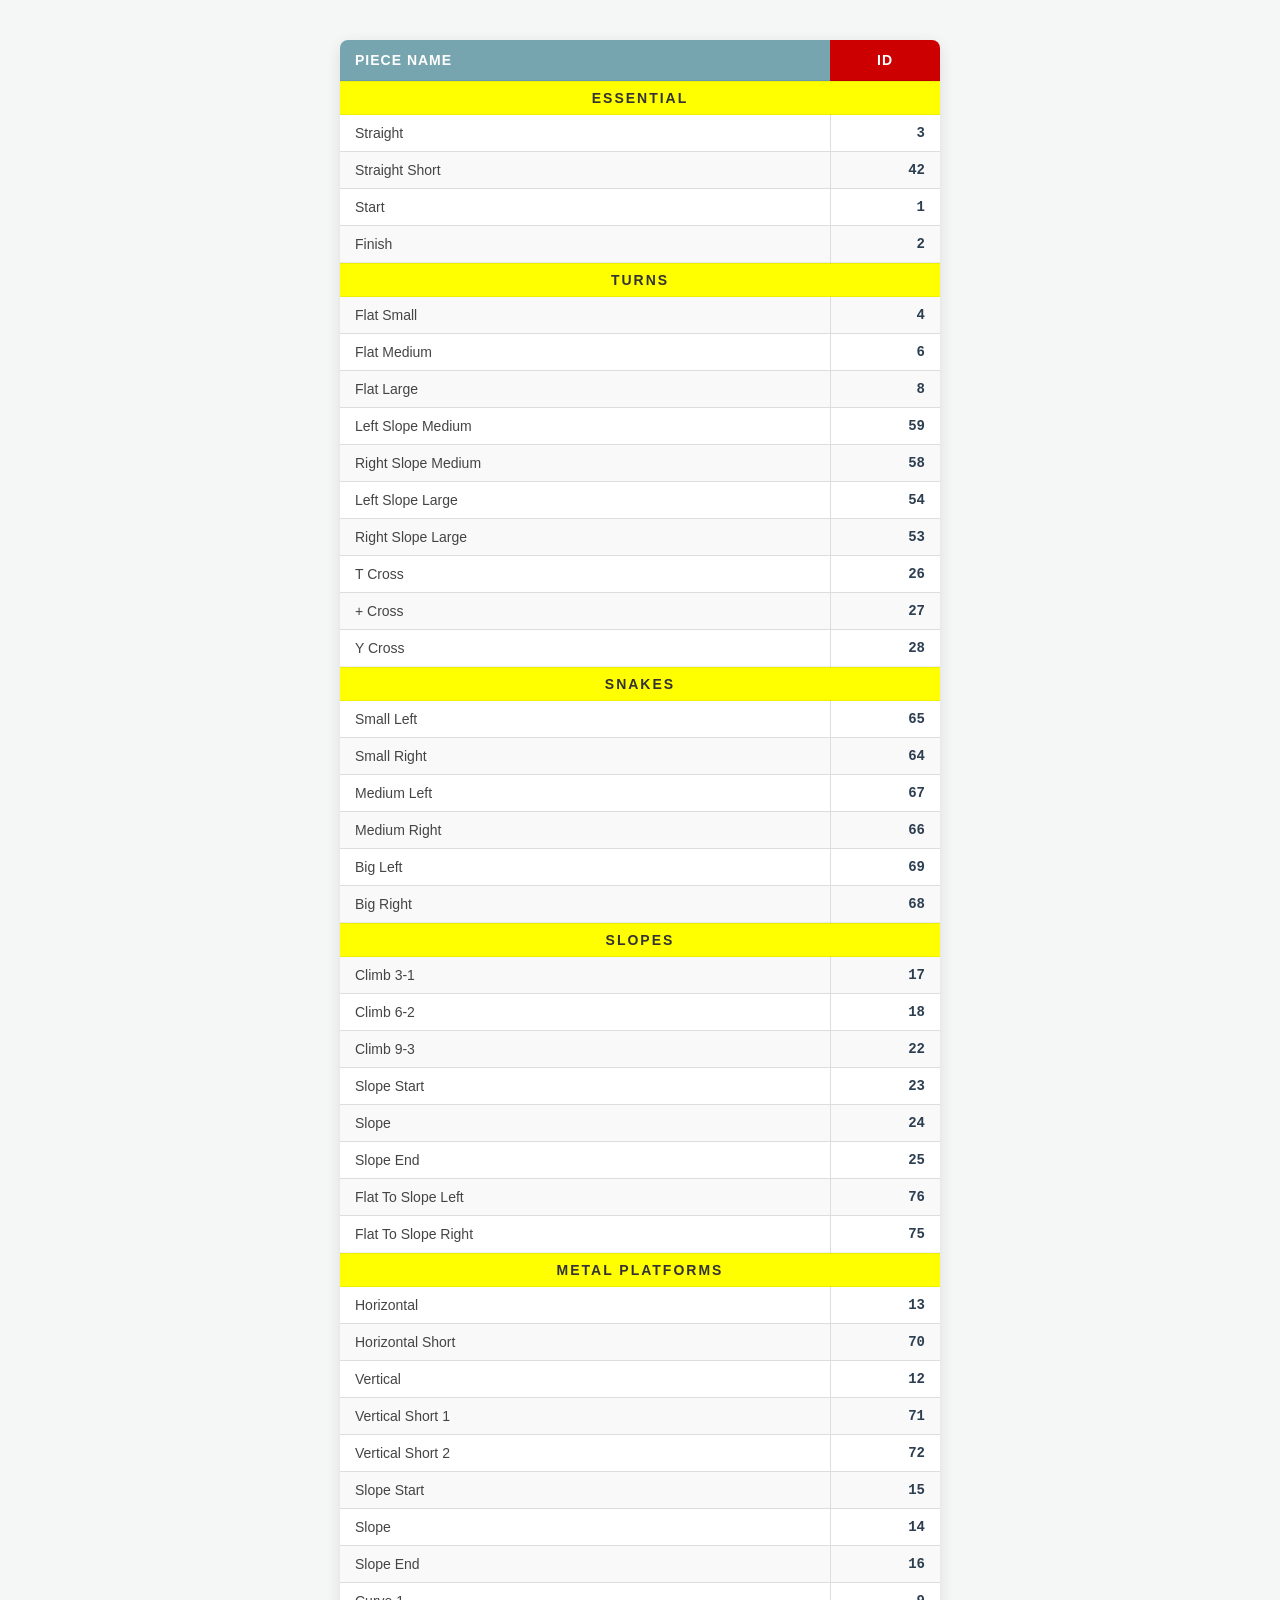
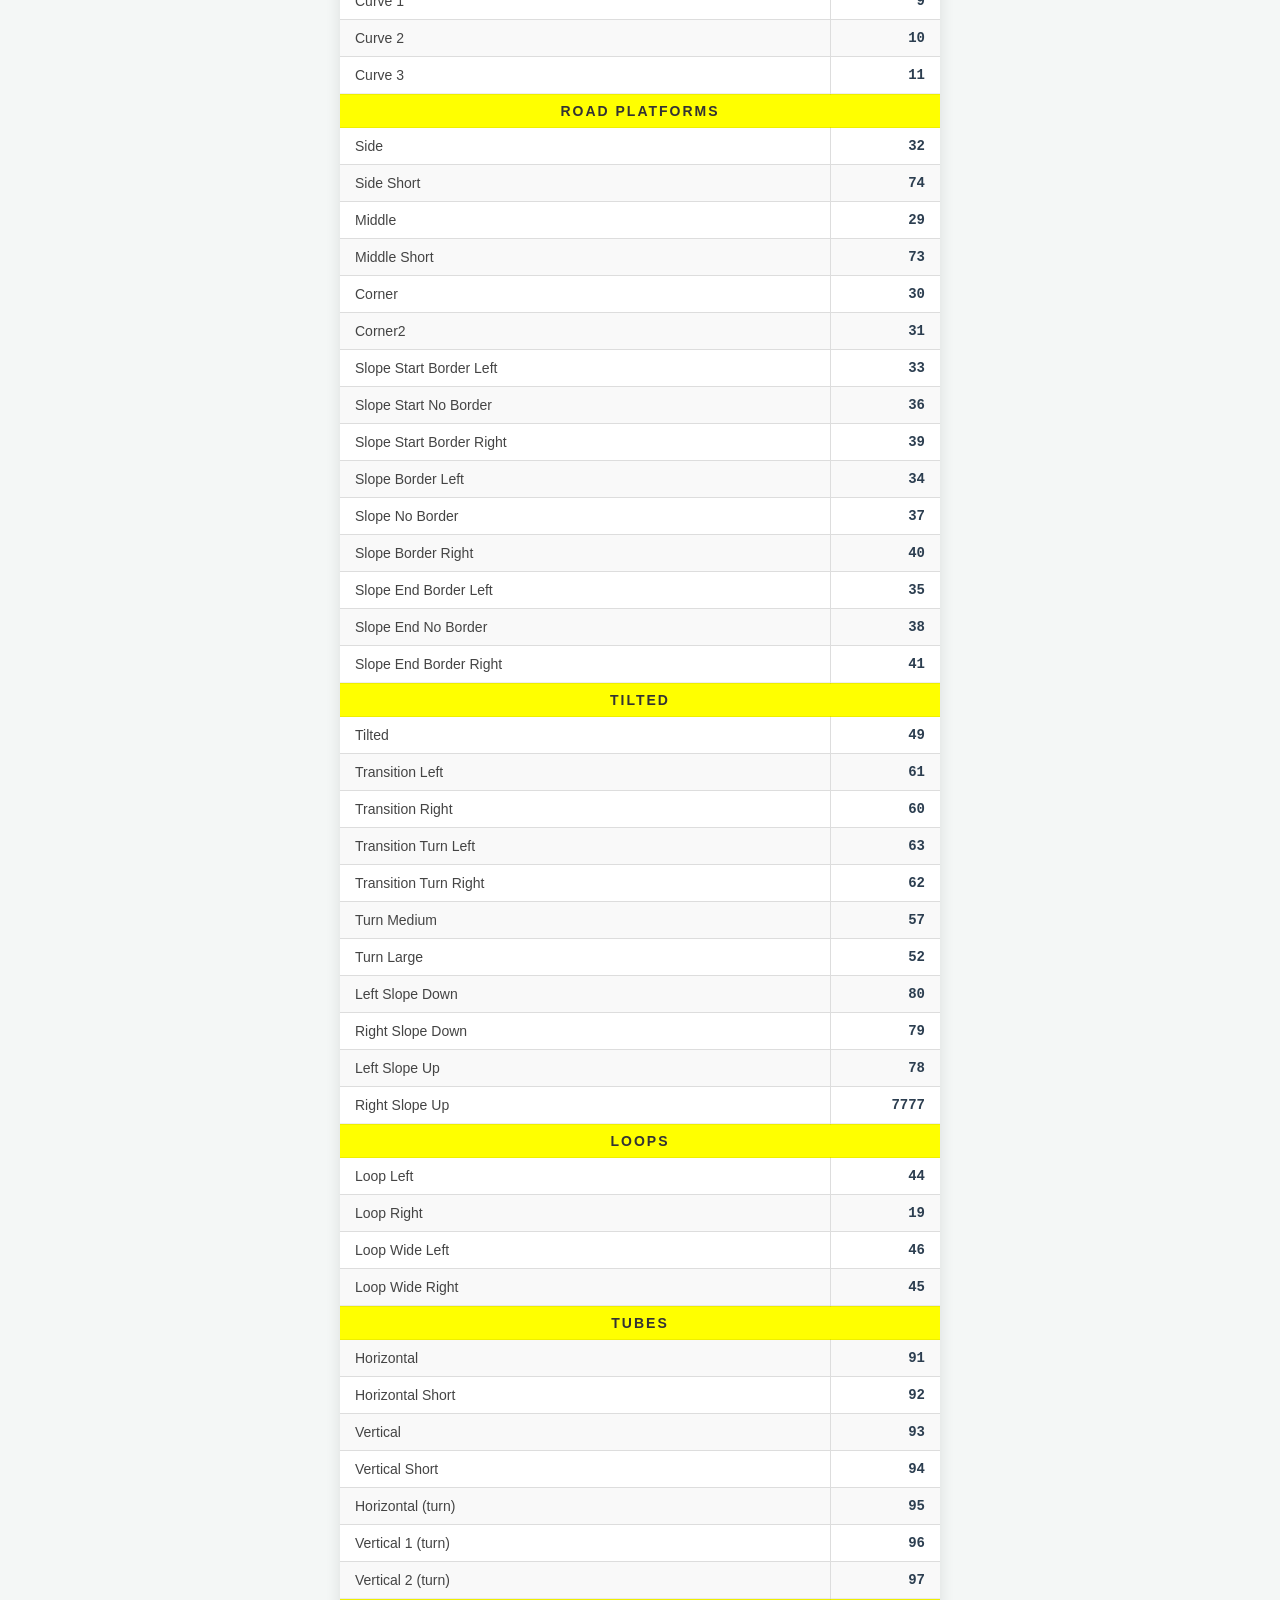
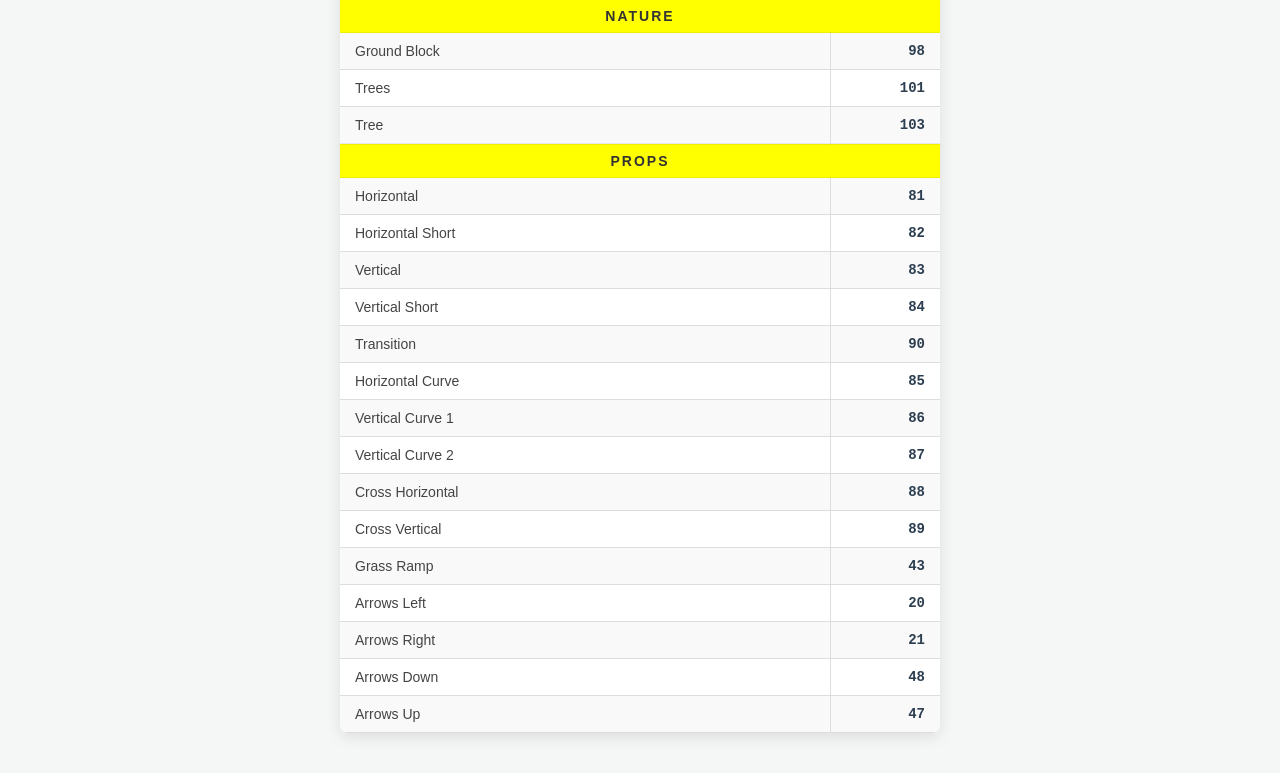
==== index.html @ 8136beeb "Update index.html" ====
<!DOCTYPE html>
<html lang="en">
<head>
    <meta charset="utf-8">
    <meta name="viewport" content="width=device-width, initial-scale=1.0">
    <title>Piece ID Index</title>
    <style type="text/css">
        :root {
            --primary-bg: #76a5af;
            --accent-red: #cc0000;
            --category-yellow: #ffff00;
            --row-even: #f9f9f9;
            --row-odd: #ffffff;
            --border-color: #dddddd;
        }

        body {
            background-color: #f4f7f6;
            font-family: 'Segoe UI', Arial, sans-serif;
            padding: 40px 20px;
            margin: 0;
            display: flex;
            justify-content: center;
        }

        .table-container {
            background: white;
            box-shadow: 0 4px 15px rgba(0,0,0,0.1);
            border-radius: 8px;
            overflow: hidden;
            width: 100%;
            max-width: 600px;
        }

        table {
            width: 100%;
            border-collapse: collapse;
            font-size: 14px;
        }

        /* Header Styles */
        .main-header td {
            background-color: var(--primary-bg);
            color: white;
            font-weight: bold;
            text-transform: uppercase;
            letter-spacing: 1px;
            padding: 12px 15px;
            border: none;
        }

        .main-header td:last-child {
            background-color: var(--accent-red);
            text-align: center;
            width: 80px;
        }

        /* Section/Category Headers */
        .category-header {
            background-color: var(--category-yellow);
            color: #333;
            font-weight: 800;
            text-align: center;
            padding: 8px;
            border-top: 2px solid #00000010;
            border-bottom: 1px solid #00000010;
            letter-spacing: 2px;
        }

        /* Standard Rows */
        tr:nth-child(even) { background-color: var(--row-even); }
        tr:nth-child(odd) { background-color: var(--row-odd); }
        
        tr:hover {
            background-color: #f1f1f1;
        }

        td {
            padding: 10px 15px;
            border-bottom: 1px solid var(--border-color);
            color: #444;
        }

        .id-cell {
            text-align: right;
            font-family: 'Courier New', monospace;
            font-weight: bold;
            color: #2c3e50;
            border-left: 1px solid var(--border-color);
        }

    </style>
</head>
<body>

<div class="table-container">
    <table>
        <tbody>
            <tr class="main-header">
                <td>Piece Name</td>
                <td>ID</td>
            </tr>

            <tr><td colspan="2" class="category-header">ESSENTIAL</td></tr>
            <tr><td>Straight</td><td class="id-cell">3</td></tr>
            <tr><td>Straight Short</td><td class="id-cell">42</td></tr>
            <tr><td>Start</td><td class="id-cell">1</td></tr>
            <tr><td>Finish</td><td class="id-cell">2</td></tr>

            <tr><td colspan="2" class="category-header">TURNS</td></tr>
            <tr><td>Flat Small</td><td class="id-cell">4</td></tr>
            <tr><td>Flat Medium</td><td class="id-cell">6</td></tr>
            <tr><td>Flat Large</td><td class="id-cell">8</td></tr>
            <tr><td>Left Slope Medium</td><td class="id-cell">59</td></tr>
            <tr><td>Right Slope Medium</td><td class="id-cell">58</td></tr>
            <tr><td>Left Slope Large</td><td class="id-cell">54</td></tr>
            <tr><td>Right Slope Large</td><td class="id-cell">53</td></tr>
            <tr><td>T Cross</td><td class="id-cell">26</td></tr>
            <tr><td>+ Cross</td><td class="id-cell">27</td></tr>
            <tr><td>Y Cross</td><td class="id-cell">28</td></tr>

            <tr><td colspan="2" class="category-header">SNAKES</td></tr>
            <tr><td>Small Left</td><td class="id-cell">65</td></tr>
            <tr><td>Small Right</td><td class="id-cell">64</td></tr>
            <tr><td>Medium Left</td><td class="id-cell">67</td></tr>
            <tr><td>Medium Right</td><td class="id-cell">66</td></tr>
            <tr><td>Big Left</td><td class="id-cell">69</td></tr>
            <tr><td>Big Right</td><td class="id-cell">68</td></tr>

            <tr><td colspan="2" class="category-header">SLOPES</td></tr>
            <tr><td>Climb 3-1</td><td class="id-cell">17</td></tr>
            <tr><td>Climb 6-2</td><td class="id-cell">18</td></tr>
            <tr><td>Climb 9-3</td><td class="id-cell">22</td></tr>
            <tr><td>Slope Start</td><td class="id-cell">23</td></tr>
            <tr><td>Slope</td><td class="id-cell">24</td></tr>
            <tr><td>Slope End</td><td class="id-cell">25</td></tr>
            <tr><td>Flat To Slope Left</td><td class="id-cell">76</td></tr>
            <tr><td>Flat To Slope Right</td><td class="id-cell">75</td></tr>

            <tr><td colspan="2" class="category-header">METAL PLATFORMS</td></tr>
            <tr><td>Horizontal</td><td class="id-cell">13</td></tr>
            <tr><td>Horizontal Short</td><td class="id-cell">70</td></tr>
            <tr><td>Vertical</td><td class="id-cell">12</td></tr>
            <tr><td>Vertical Short 1</td><td class="id-cell">71</td></tr>
            <tr><td>Vertical Short 2</td><td class="id-cell">72</td></tr>
            <tr><td>Slope Start</td><td class="id-cell">15</td></tr>
            <tr><td>Slope</td><td class="id-cell">14</td></tr>
            <tr><td>Slope End</td><td class="id-cell">16</td></tr>
            <tr><td>Curve 1</td><td class="id-cell">9</td></tr>
            <tr><td>Curve 2</td><td class="id-cell">10</td></tr>
            <tr><td>Curve 3</td><td class="id-cell">11</td></tr>

            <tr><td colspan="2" class="category-header">ROAD PLATFORMS</td></tr>
            <tr><td>Side</td><td class="id-cell">32</td></tr>
            <tr><td>Side Short</td><td class="id-cell">74</td></tr>
            <tr><td>Middle</td><td class="id-cell">29</td></tr>
            <tr><td>Middle Short</td><td class="id-cell">73</td></tr>
            <tr><td>Corner</td><td class="id-cell">30</td></tr>
            <tr><td>Corner2</td><td class="id-cell">31</td></tr>
            <tr><td>Slope Start Border Left</td><td class="id-cell">33</td></tr>
            <tr><td>Slope Start No Border</td><td class="id-cell">36</td></tr>
            <tr><td>Slope Start Border Right</td><td class="id-cell">39</td></tr>
            <tr><td>Slope Border Left</td><td class="id-cell">34</td></tr>
            <tr><td>Slope No Border</td><td class="id-cell">37</td></tr>
            <tr><td>Slope Border Right</td><td class="id-cell">40</td></tr>
            <tr><td>Slope End Border Left</td><td class="id-cell">35</td></tr>
            <tr><td>Slope End No Border</td><td class="id-cell">38</td></tr>
            <tr><td>Slope End Border Right</td><td class="id-cell">41</td></tr>

            <tr><td colspan="2" class="category-header">TILTED</td></tr>
            <tr><td>Tilted</td><td class="id-cell">49</td></tr>
            <tr><td>Transition Left</td><td class="id-cell">61</td></tr>
            <tr><td>Transition Right</td><td class="id-cell">60</td></tr>
            <tr><td>Transition Turn Left</td><td class="id-cell">63</td></tr>
            <tr><td>Transition Turn Right</td><td class="id-cell">62</td></tr>
            <tr><td>Turn Medium</td><td class="id-cell">57</td></tr>
            <tr><td>Turn Large</td><td class="id-cell">52</td></tr>
            <tr><td>Left Slope Down</td><td class="id-cell">80</td></tr>
            <tr><td>Right Slope Down</td><td class="id-cell">79</td></tr>
            <tr><td>Left Slope Up</td><td class="id-cell">78</td></tr>
            <tr><td>Right Slope Up</td><td class="id-cell">7777</td></tr>

            <tr><td colspan="2" class="category-header">LOOPS</td></tr>
            <tr><td>Loop Left</td><td class="id-cell">44</td></tr>
            <tr><td>Loop Right</td><td class="id-cell">19</td></tr>
            <tr><td>Loop Wide Left</td><td class="id-cell">46</td></tr>
            <tr><td>Loop Wide Right</td><td class="id-cell">45</td></tr>

            <tr><td colspan="2" class="category-header">TUBES</td></tr>
            <tr><td>Horizontal</td><td class="id-cell">91</td></tr>
            <tr><td>Horizontal Short</td><td class="id-cell">92</td></tr>
            <tr><td>Vertical</td><td class="id-cell">93</td></tr>
            <tr><td>Vertical Short</td><td class="id-cell">94</td></tr>
            <tr><td>Horizontal (turn)</td><td class="id-cell">95</td></tr>
            <tr><td>Vertical 1 (turn)</td><td class="id-cell">96</td></tr>
            <tr><td>Vertical 2 (turn)</td><td class="id-cell">97</td></tr>

            <tr><td colspan="2" class="category-header">NATURE</td></tr>
            <tr><td>Ground Block</td><td class="id-cell">98</td></tr>
            <tr><td>Trees</td><td class="id-cell">101</td></tr>
            <tr><td>Tree</td><td class="id-cell">103</td></tr>

            <tr><td colspan="2" class="category-header">PROPS</td></tr>
            <tr><td>Horizontal</td><td class="id-cell">81</td></tr>
            <tr><td>Horizontal Short</td><td class="id-cell">82</td></tr>
            <tr><td>Vertical</td><td class="id-cell">83</td></tr>
            <tr><td>Vertical Short</td><td class="id-cell">84</td></tr>
            <tr><td>Transition</td><td class="id-cell">90</td></tr>
            <tr><td>Horizontal Curve</td><td class="id-cell">85</td></tr>
            <tr><td>Vertical Curve 1</td><td class="id-cell">86</td></tr>
            <tr><td>Vertical Curve 2</td><td class="id-cell">87</td></tr>
            <tr><td>Cross Horizontal</td><td class="id-cell">88</td></tr>
            <tr><td>Cross Vertical</td><td class="id-cell">89</td></tr>
            <tr><td>Grass Ramp</td><td class="id-cell">43</td></tr>
            <tr><td>Arrows Left</td><td class="id-cell">20</td></tr>
            <tr><td>Arrows Right</td><td class="id-cell">21</td></tr>
            <tr><td>Arrows Down</td><td class="id-cell">48</td></tr>
            <tr><td>Arrows Up</td><td class="id-cell">47</td></tr>
        </tbody>
    </table>
</div>

</body>
</html>
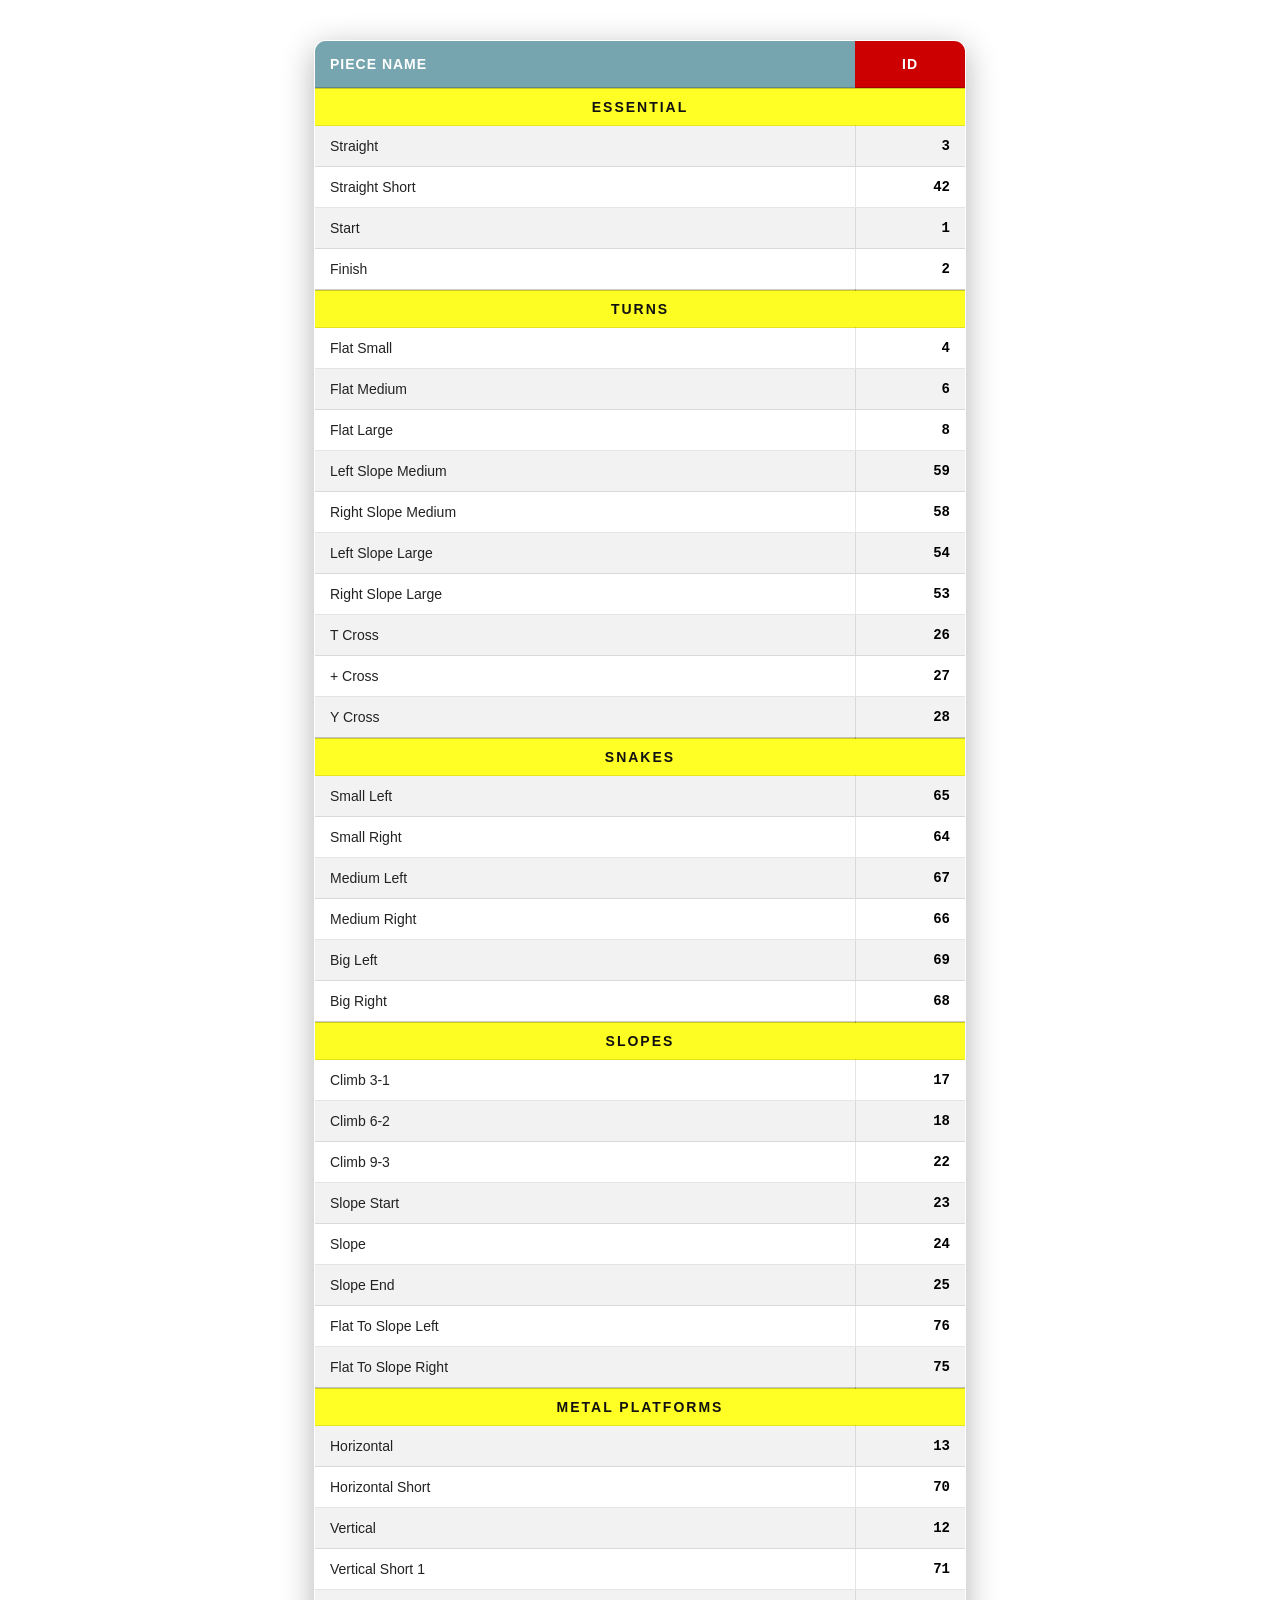
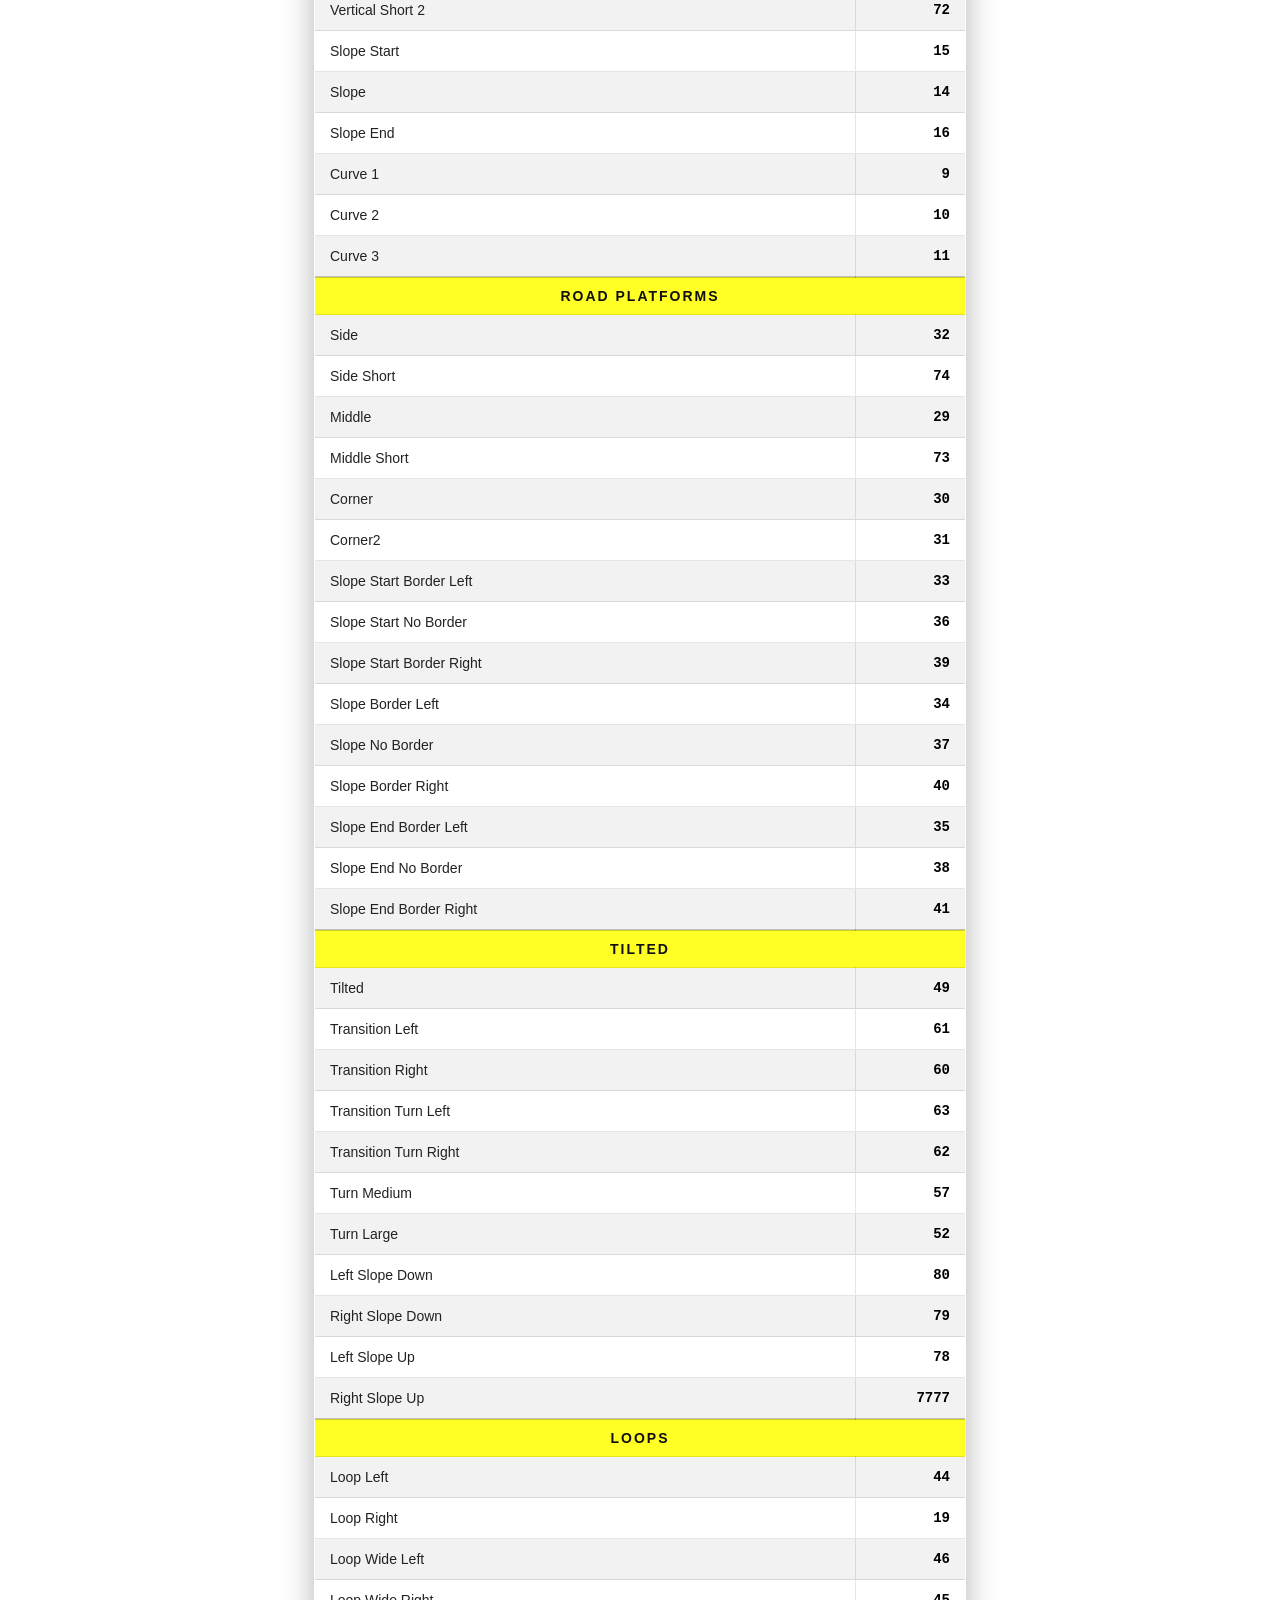
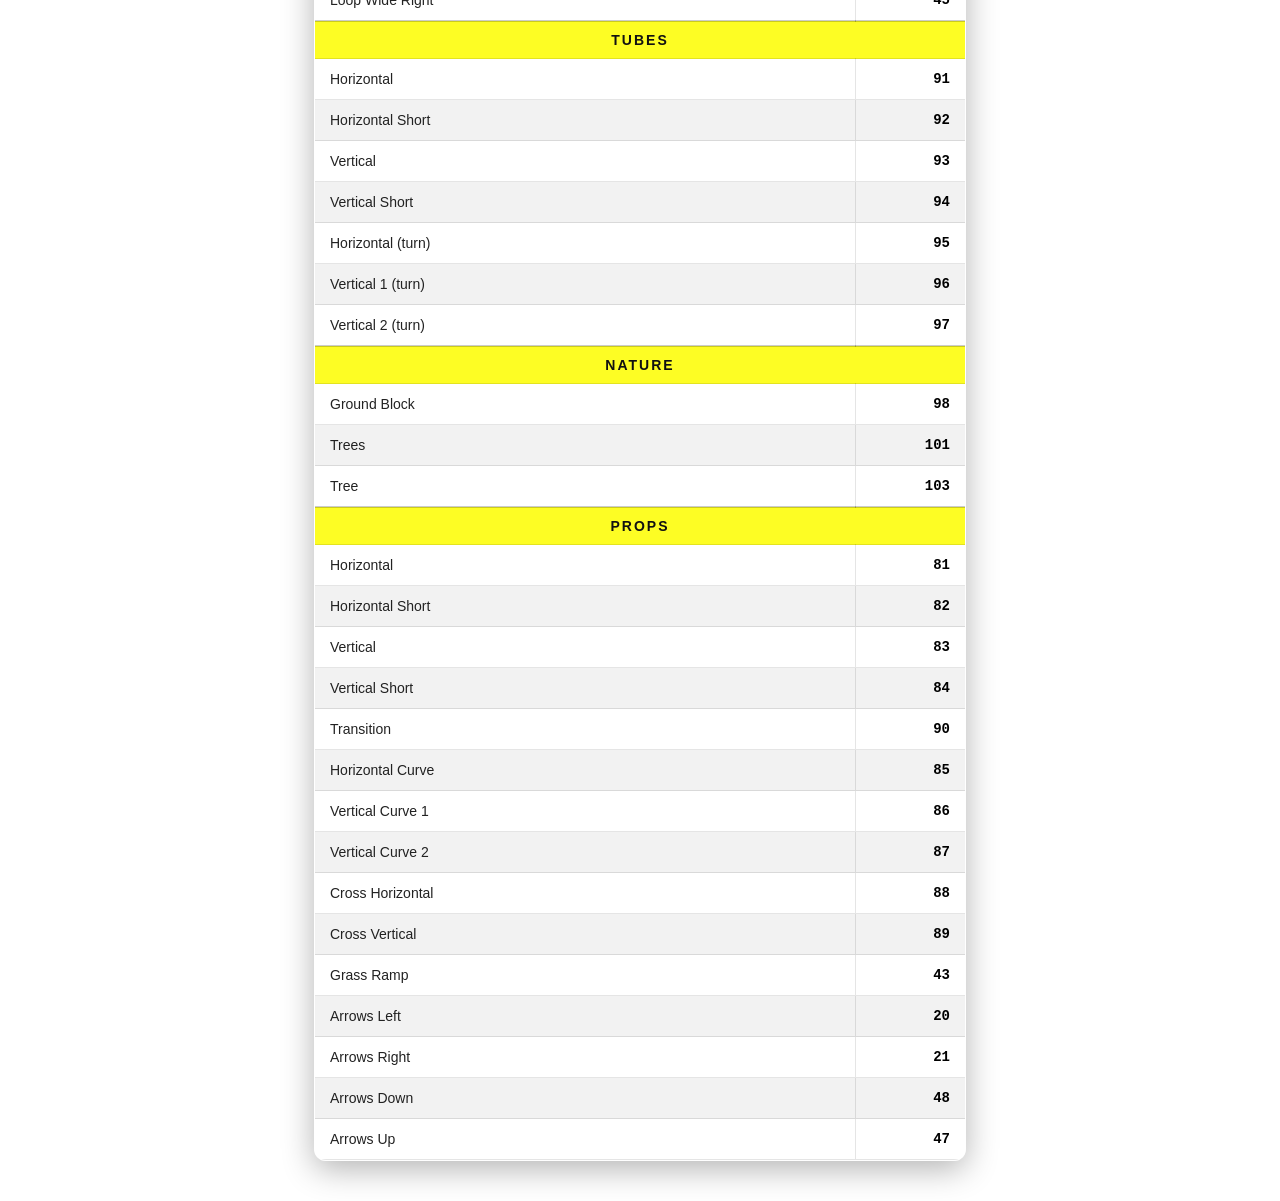
==== commit b856e093: "Update index.html" ====
--- a/index.html
+++ b/index.html
@@ -9,13 +9,17 @@
             --primary-bg: #76a5af;
             --accent-red: #cc0000;
             --category-yellow: #ffff00;
-            --row-even: #f9f9f9;
-            --row-odd: #ffffff;
-            --border-color: #dddddd;
+            --row-even: rgba(255, 255, 255, 0.85);
+            --row-odd: rgba(240, 240, 240, 0.85);
+            --border-color: rgba(0, 0, 0, 0.1);
         }
 
         body {
-            background-color: #f4f7f6;
+            background-image: url('bg.jpg');
+            background-size: cover;
+            background-position: center;
+            background-attachment: fixed;
+            
             font-family: 'Segoe UI', Arial, sans-serif;
             padding: 40px 20px;
             margin: 0;
@@ -24,12 +28,16 @@
         }
 
         .table-container {
-            background: white;
-            box-shadow: 0 4px 15px rgba(0,0,0,0.1);
-            border-radius: 8px;
+            background: rgba(255, 255, 255, 0.2);
+            backdrop-filter: blur(8px);
+            -webkit-backdrop-filter: blur(8px);
+            
+            box-shadow: 0 8px 32px rgba(0, 0, 0, 0.3);
+            border: 1px solid rgba(255, 255, 255, 0.3);
+            border-radius: 12px;
             overflow: hidden;
             width: 100%;
-            max-width: 600px;
+            max-width: 650px;
         }
 
         table {
@@ -45,7 +53,7 @@
             font-weight: bold;
             text-transform: uppercase;
             letter-spacing: 1px;
-            padding: 12px 15px;
+            padding: 15px;
             border: none;
         }
 
@@ -57,35 +65,35 @@
 
         /* Section/Category Headers */
         .category-header {
-            background-color: var(--category-yellow);
-            color: #333;
-            font-weight: 800;
+            background-color: rgba(255, 255, 0, 0.85);
+            color: #111;
+            font-weight: 900;
             text-align: center;
-            padding: 8px;
-            border-top: 2px solid #00000010;
-            border-bottom: 1px solid #00000010;
+            padding: 10px;
             letter-spacing: 2px;
-        }
-
-        /* Standard Rows */
+            border-top: 2px solid rgba(0,0,0,0.2);
+        }
+
+        /* Standard Rows with transparency */
         tr:nth-child(even) { background-color: var(--row-even); }
         tr:nth-child(odd) { background-color: var(--row-odd); }
         
         tr:hover {
-            background-color: #f1f1f1;
+            background-color: rgba(255, 255, 255, 1);
+            transition: 0.2s;
         }
 
         td {
-            padding: 10px 15px;
+            padding: 12px 15px;
             border-bottom: 1px solid var(--border-color);
-            color: #444;
+            color: #222;
         }
 
         .id-cell {
             text-align: right;
             font-family: 'Courier New', monospace;
             font-weight: bold;
-            color: #2c3e50;
+            color: #000;
             border-left: 1px solid var(--border-color);
         }
 
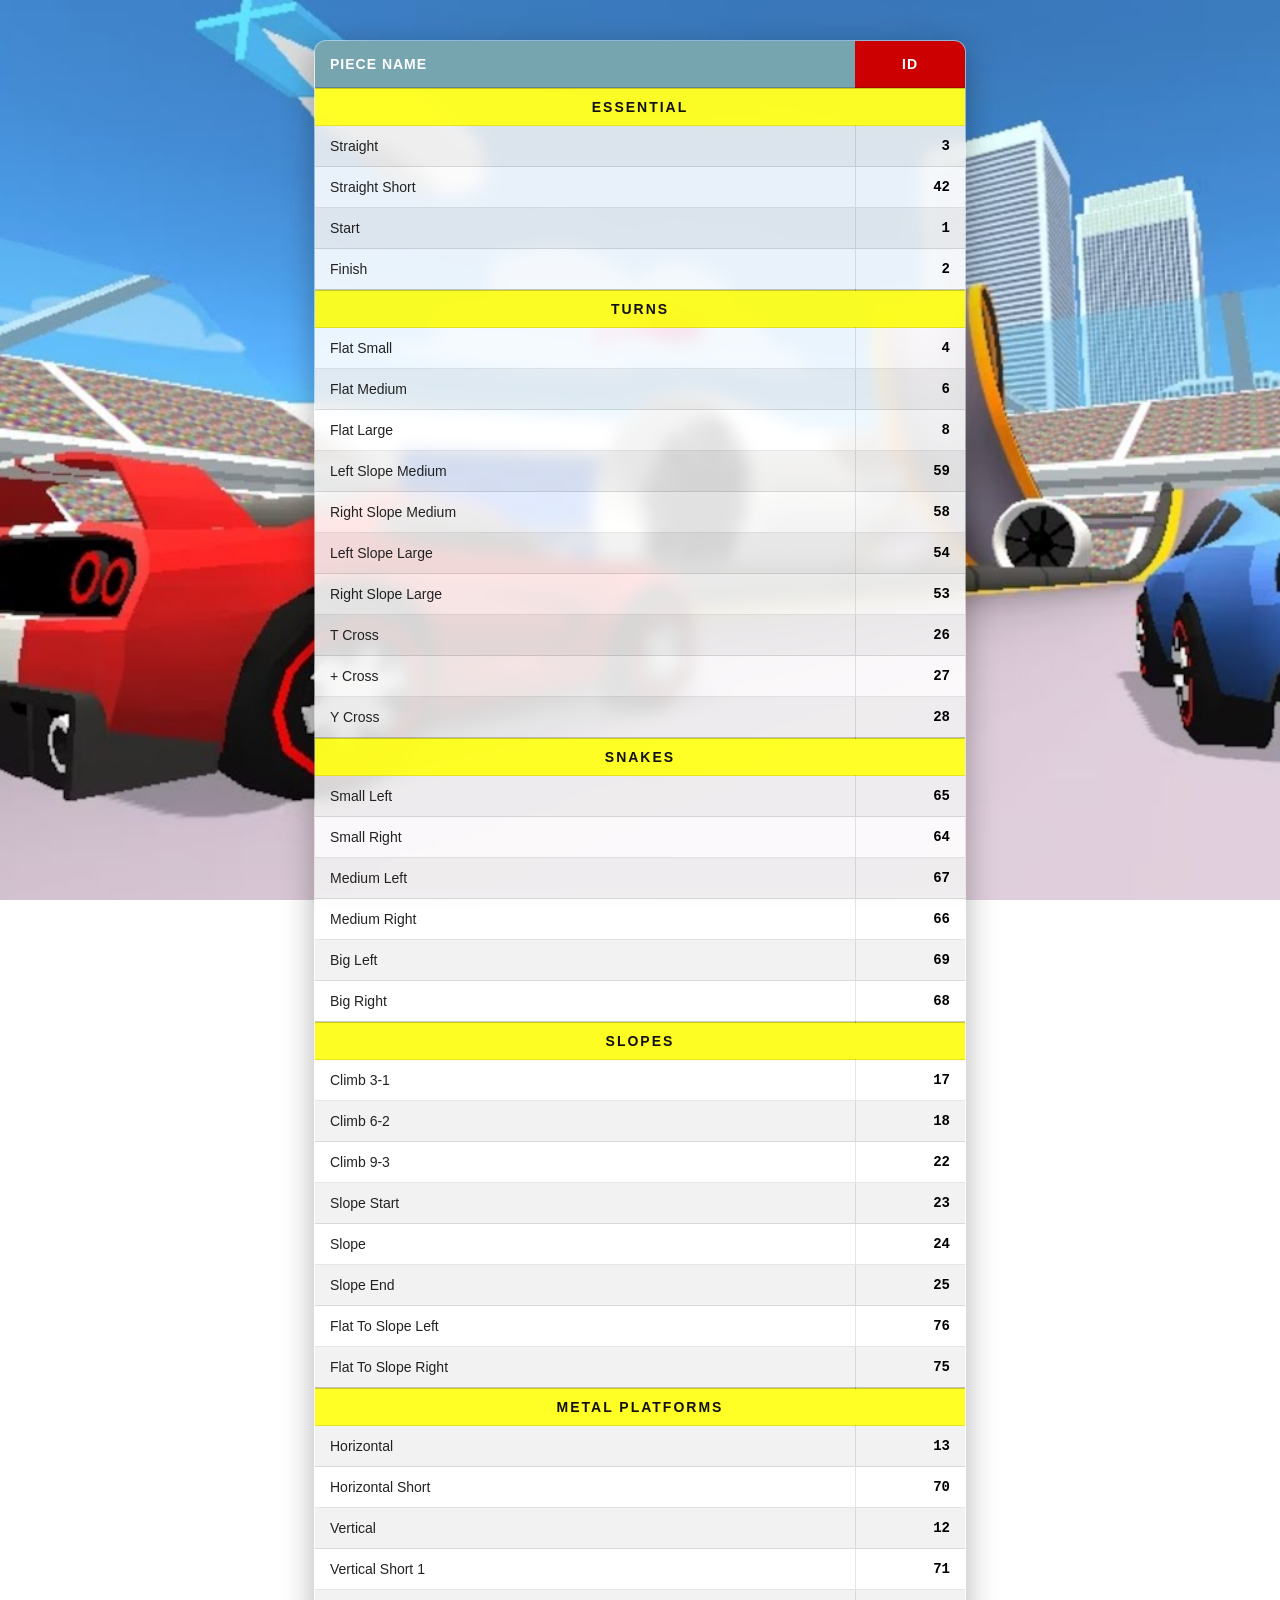
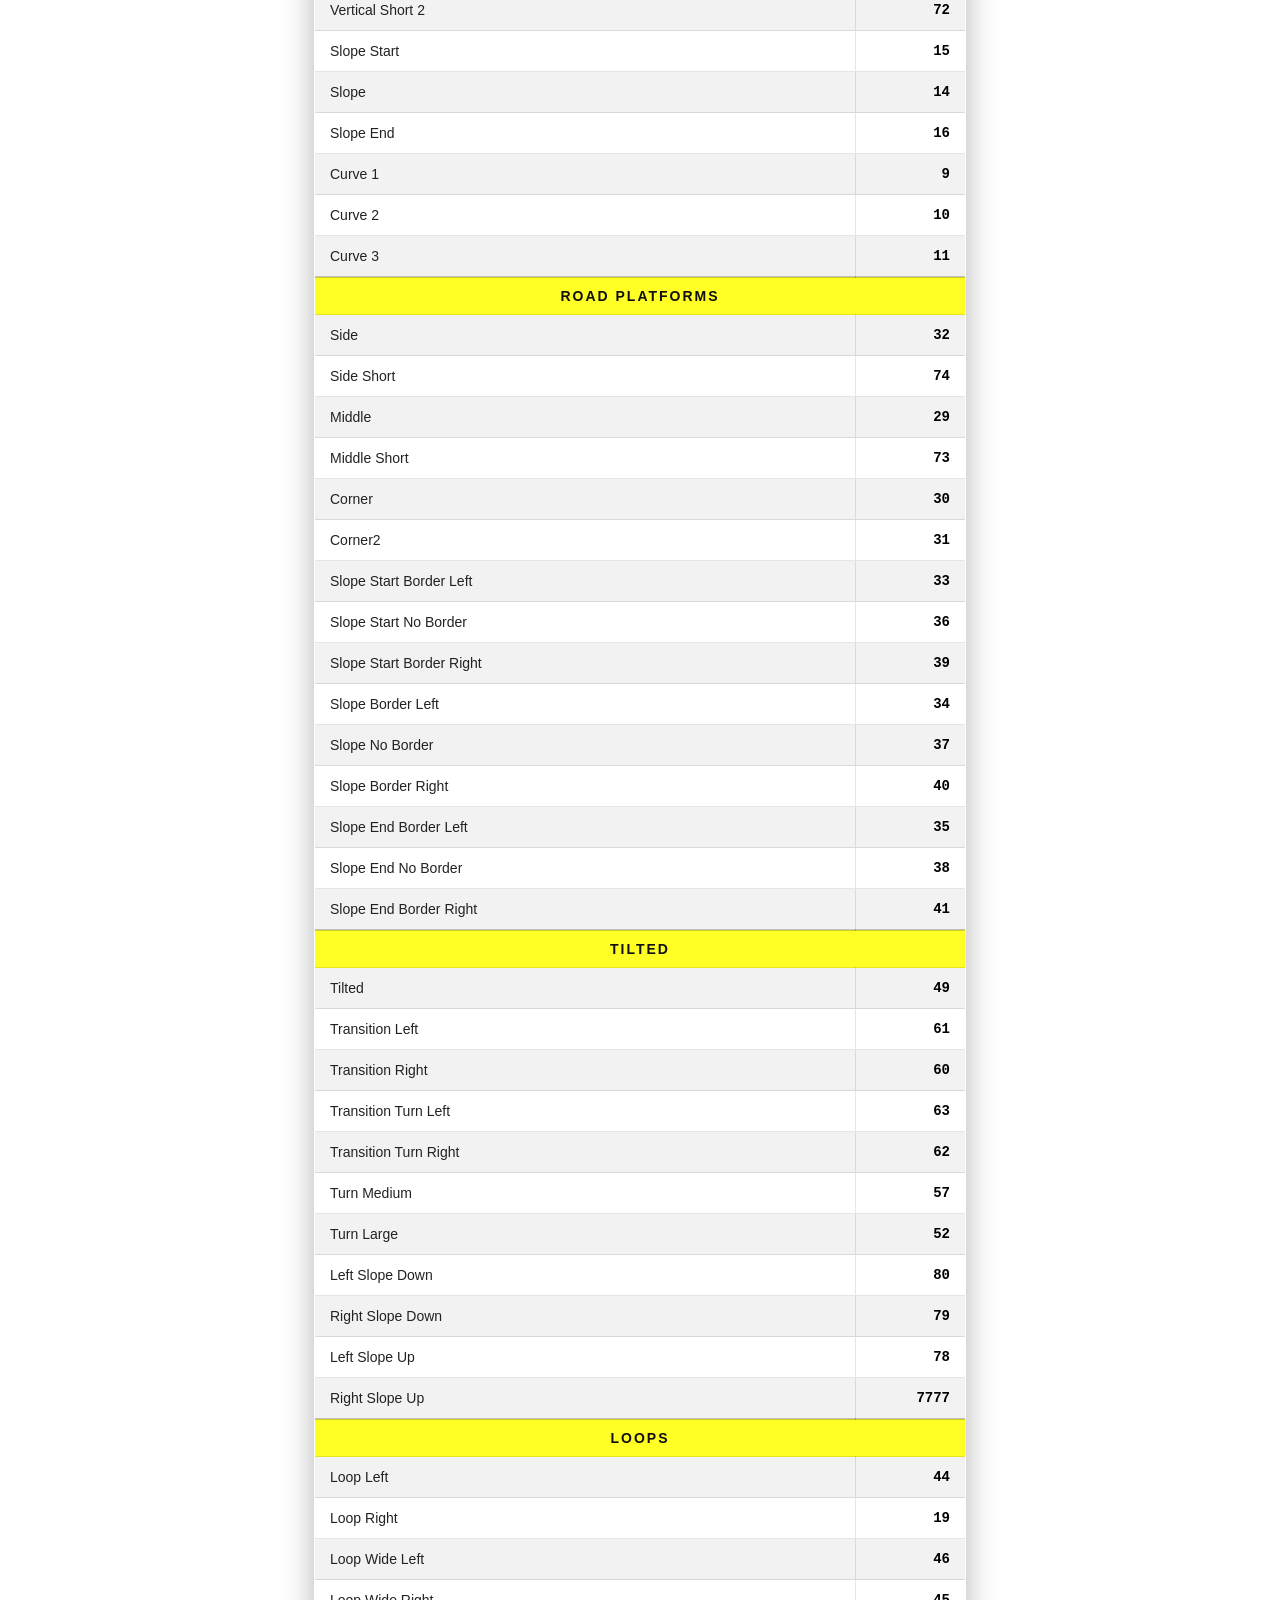
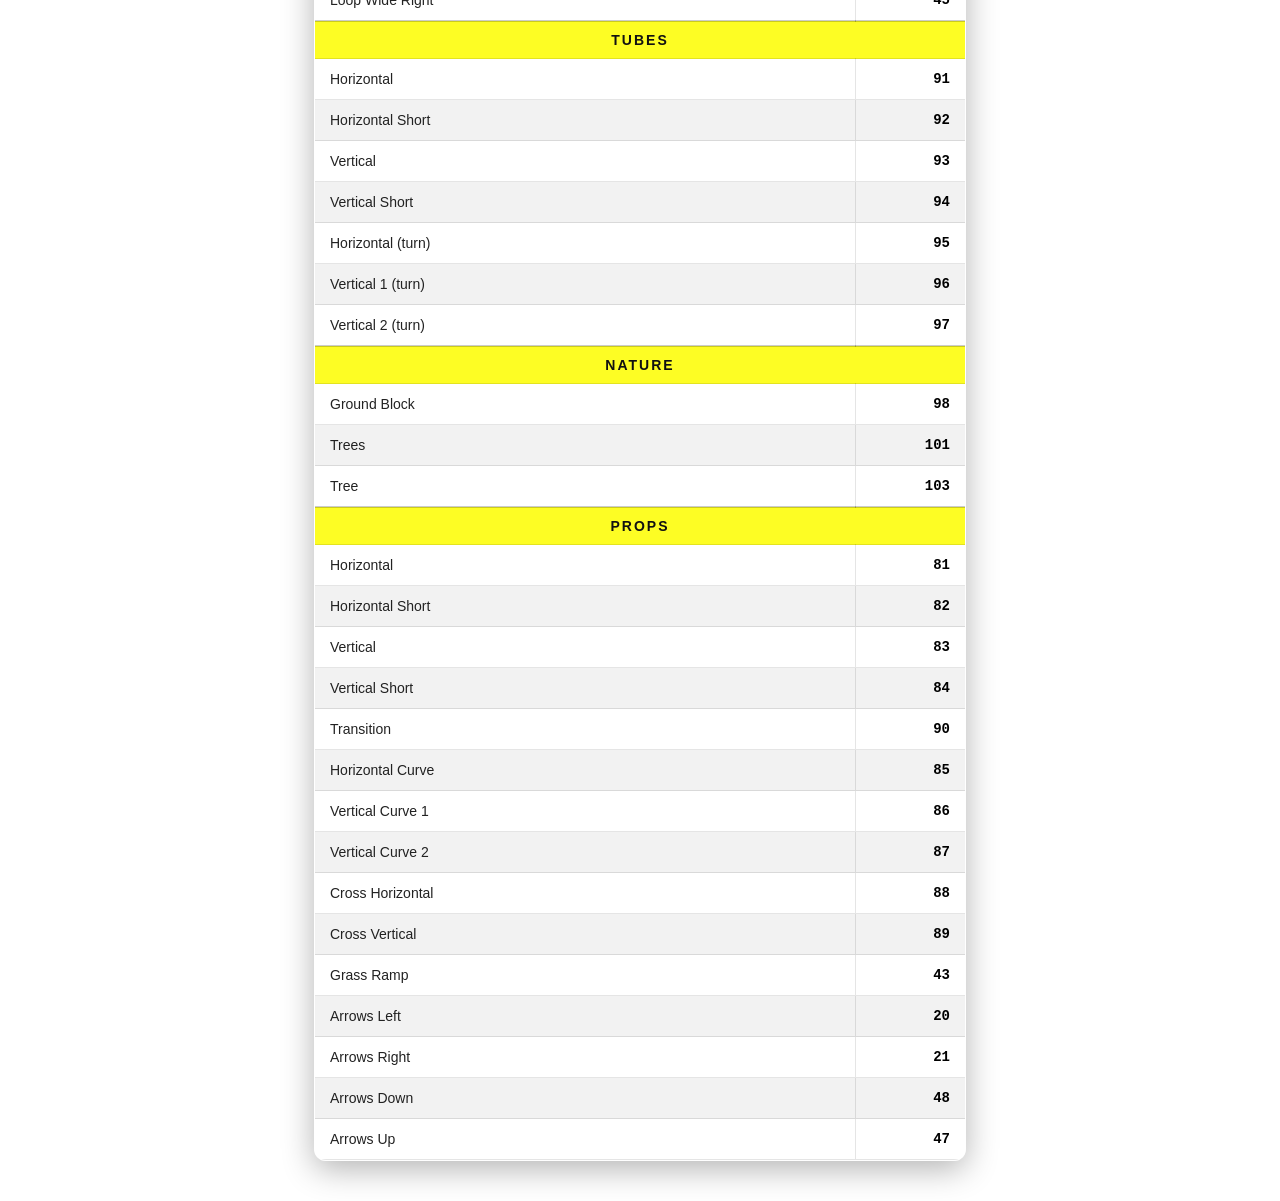
==== commit fa56aa2e: "Update index.html" ====
--- a/index.html
+++ b/index.html
@@ -15,7 +15,7 @@
         }
 
         body {
-            background-image: url('bg.jpg');
+            background-image: url('resources/bg.jpg');
             background-size: cover;
             background-position: center;
             background-attachment: fixed;
@@ -46,7 +46,6 @@
             font-size: 14px;
         }
 
-        /* Header Styles */
         .main-header td {
             background-color: var(--primary-bg);
             color: white;
@@ -63,7 +62,6 @@
             width: 80px;
         }
 
-        /* Section/Category Headers */
         .category-header {
             background-color: rgba(255, 255, 0, 0.85);
             color: #111;
@@ -74,7 +72,6 @@
             border-top: 2px solid rgba(0,0,0,0.2);
         }
 
-        /* Standard Rows with transparency */
         tr:nth-child(even) { background-color: var(--row-even); }
         tr:nth-child(odd) { background-color: var(--row-odd); }
         
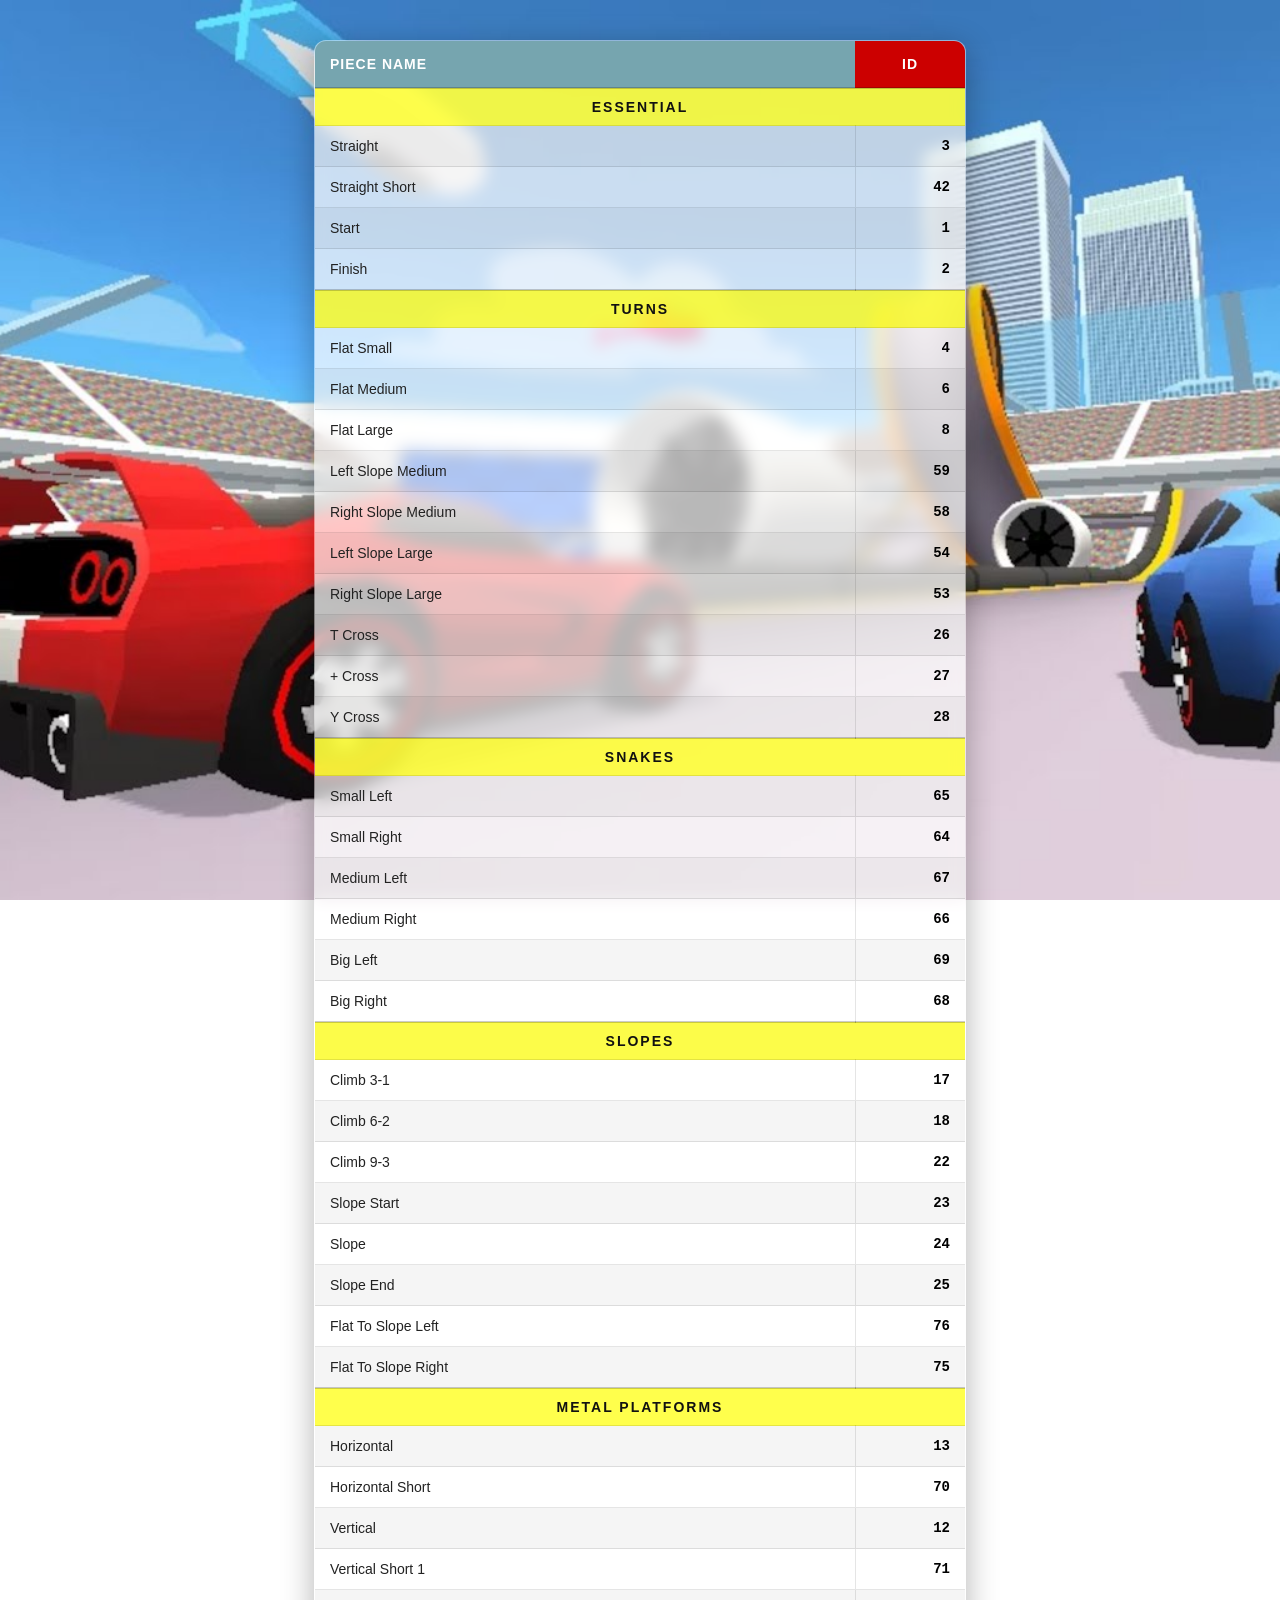
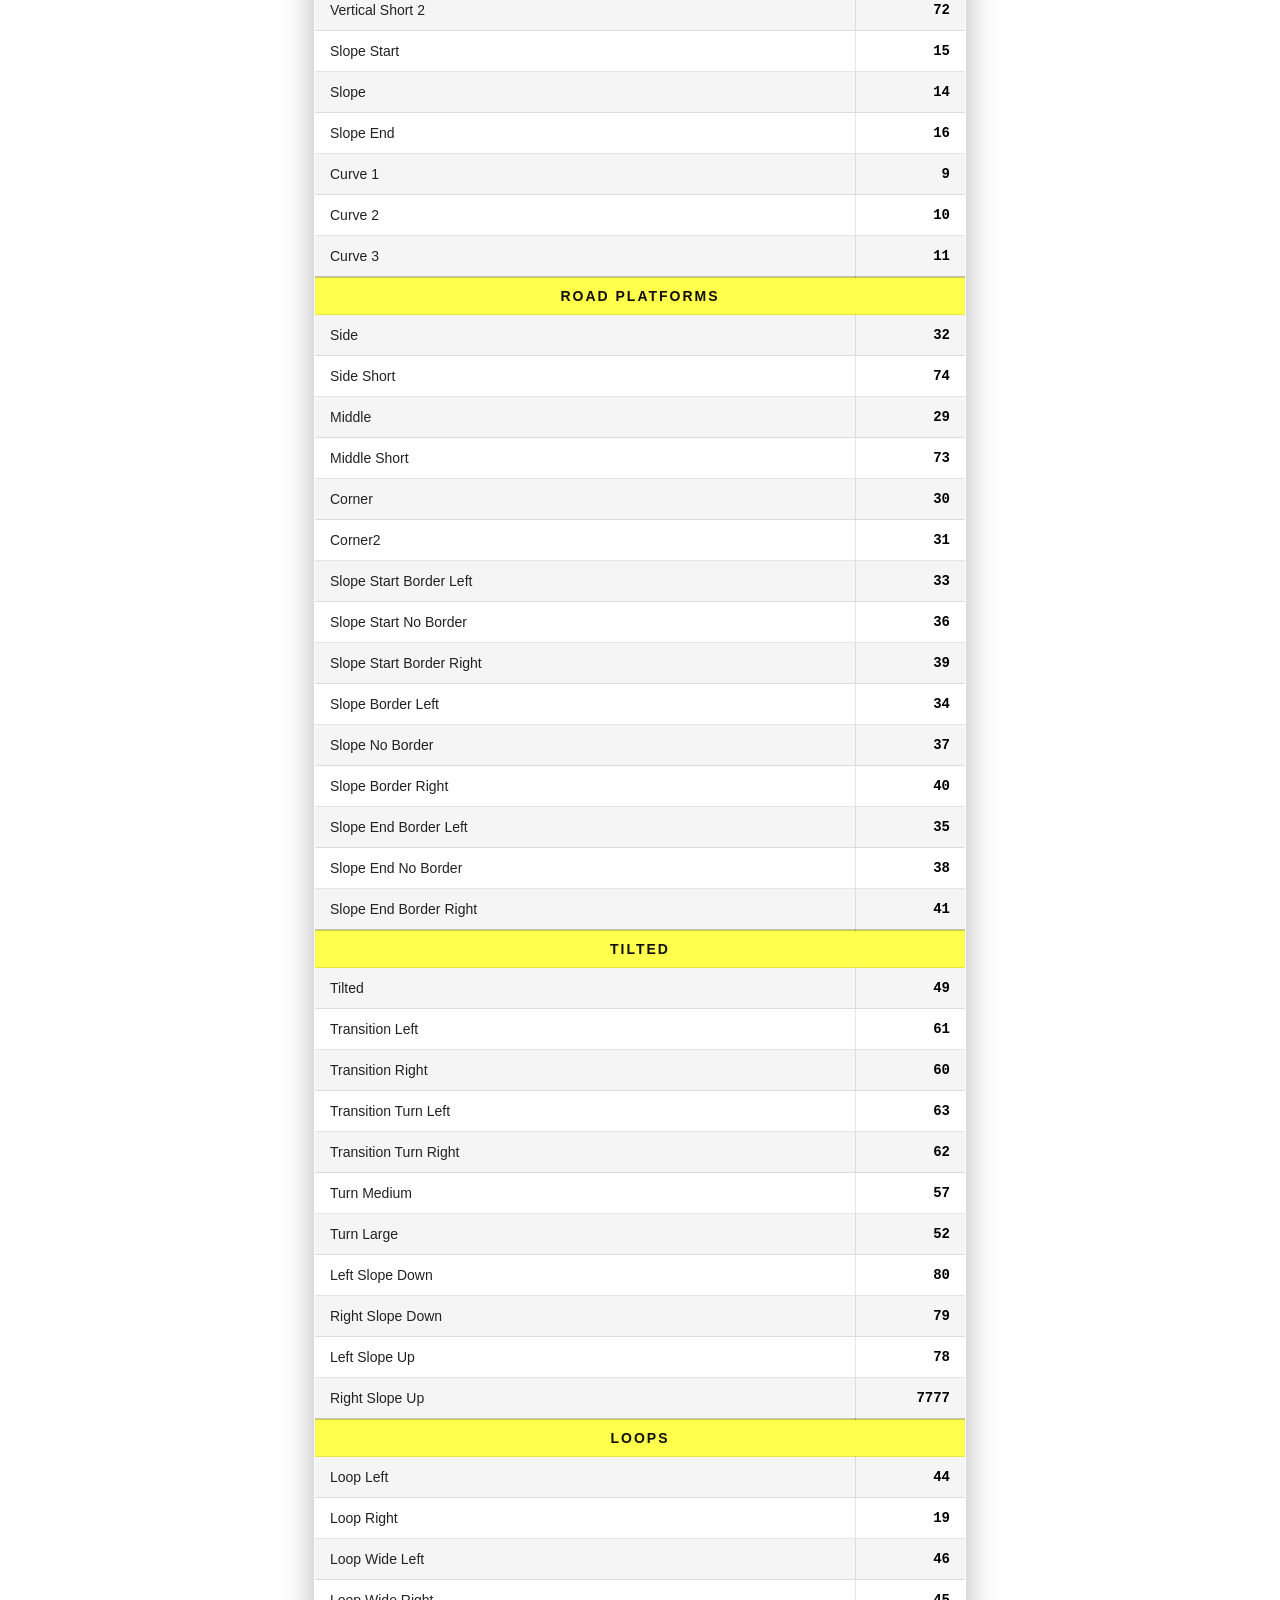
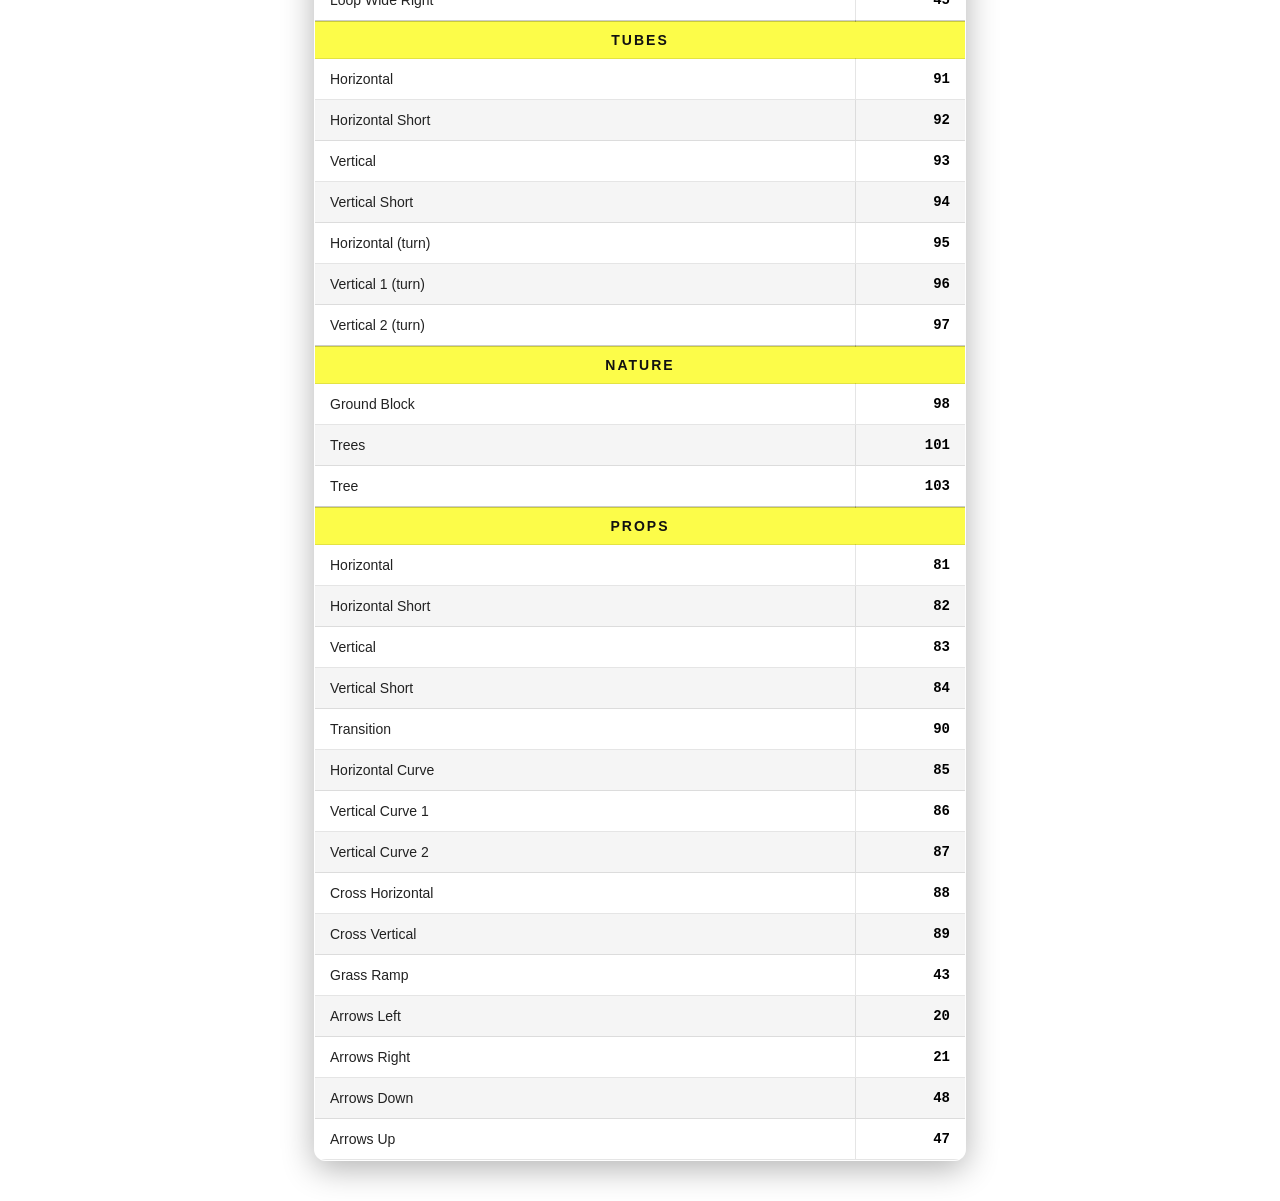
==== commit 7c528b55: "Update index.html Change table opacity" ====
--- a/index.html
+++ b/index.html
@@ -9,13 +9,13 @@
             --primary-bg: #76a5af;
             --accent-red: #cc0000;
             --category-yellow: #ffff00;
-            --row-even: rgba(255, 255, 255, 0.85);
-            --row-odd: rgba(240, 240, 240, 0.85);
+            --row-even: rgba(255, 255, 255, 0.65);
+            --row-odd: rgba(240, 240, 240, 0.65);
             --border-color: rgba(0, 0, 0, 0.1);
         }
 
         body {
-            background-image: url('resources/bg.jpg');
+            background-image: url('resources/pagebg.jpg');
             background-size: cover;
             background-position: center;
             background-attachment: fixed;
@@ -63,7 +63,7 @@
         }
 
         .category-header {
-            background-color: rgba(255, 255, 0, 0.85);
+            background-color: rgba(255, 255, 0, 0.70);
             color: #111;
             font-weight: 900;
             text-align: center;
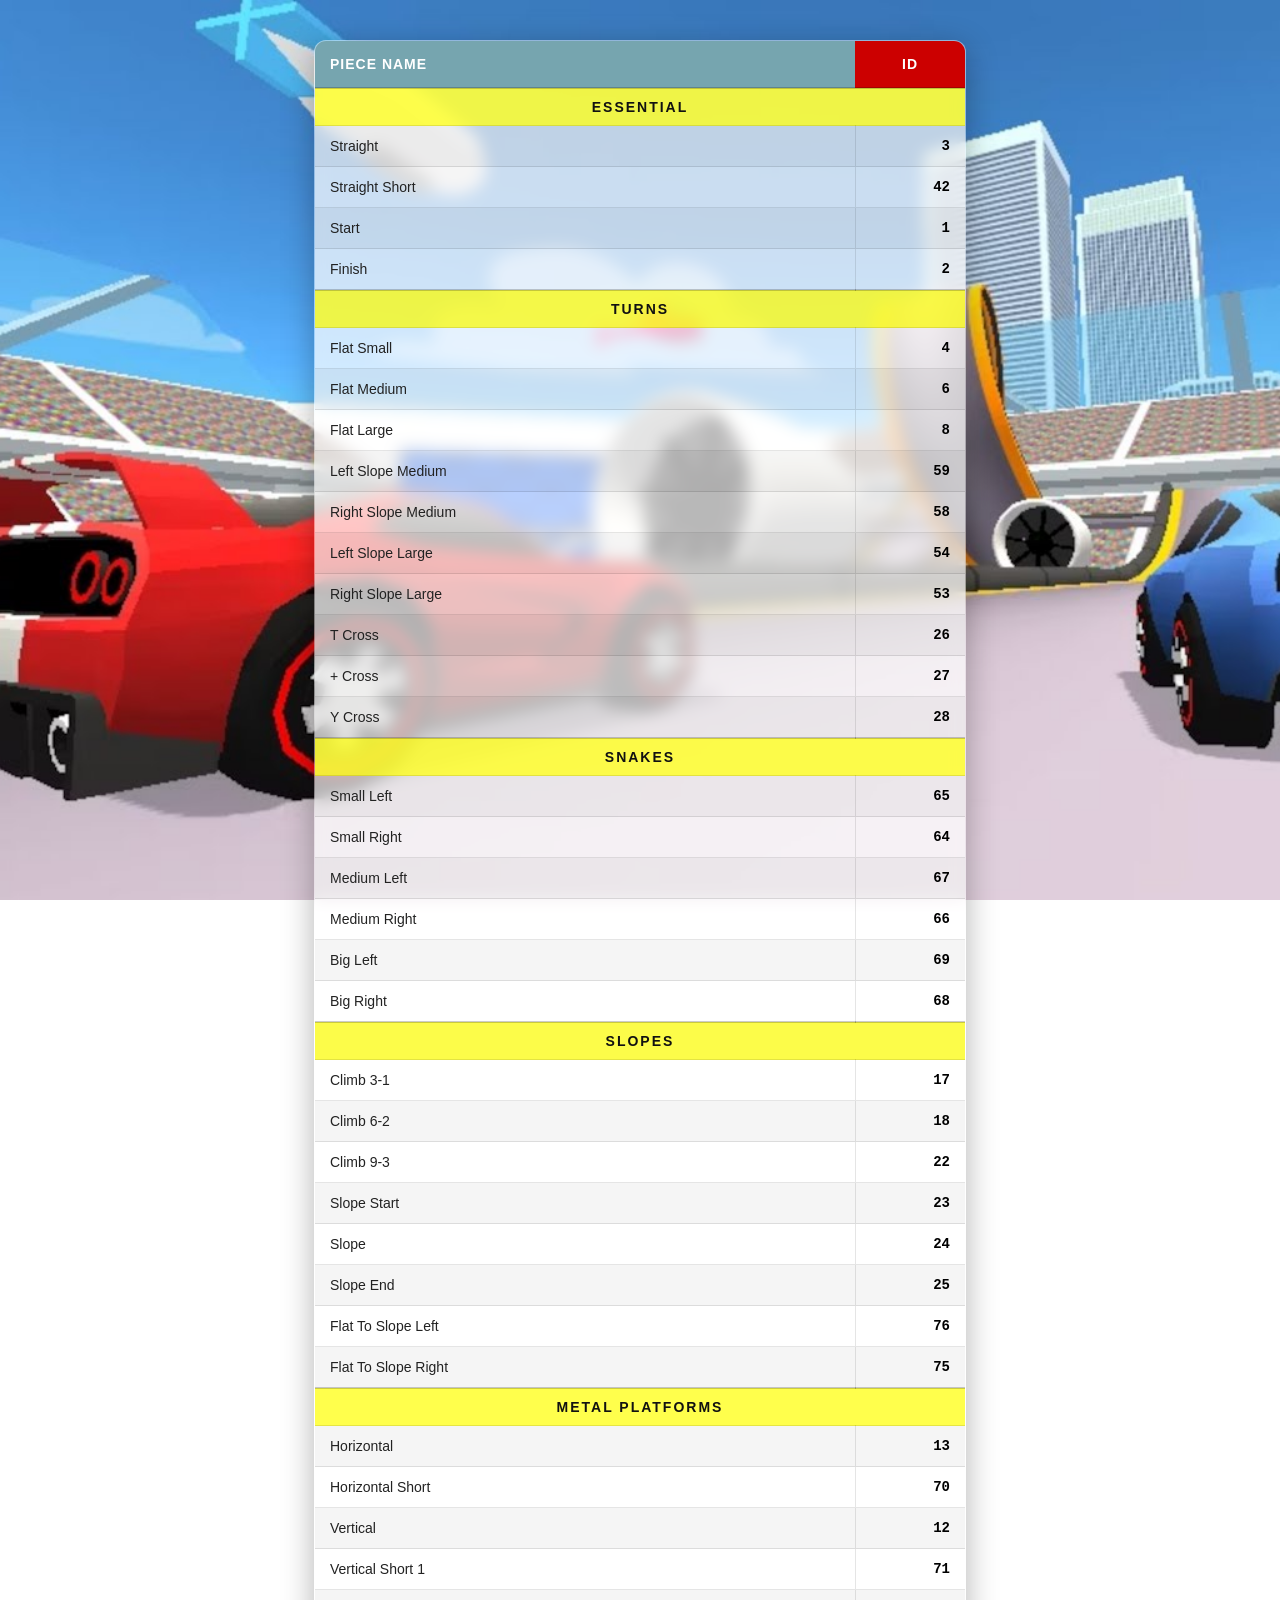
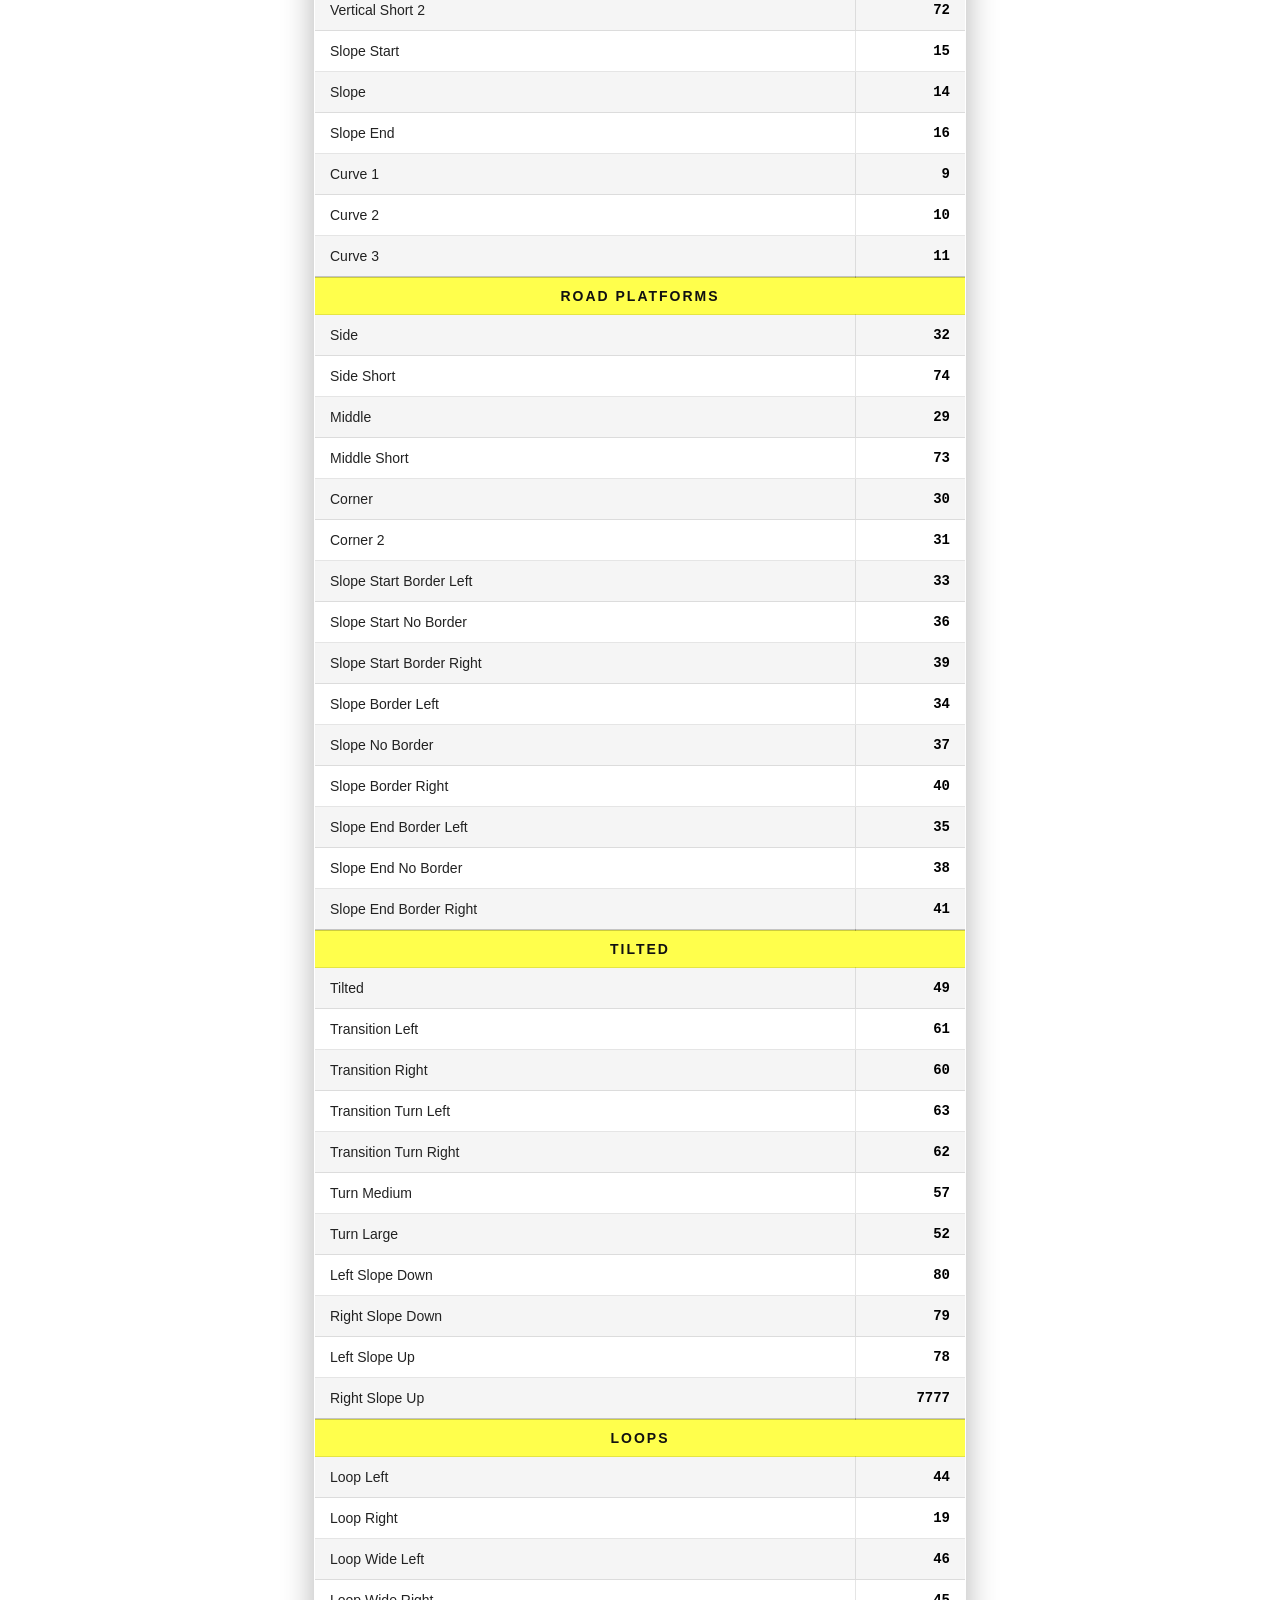
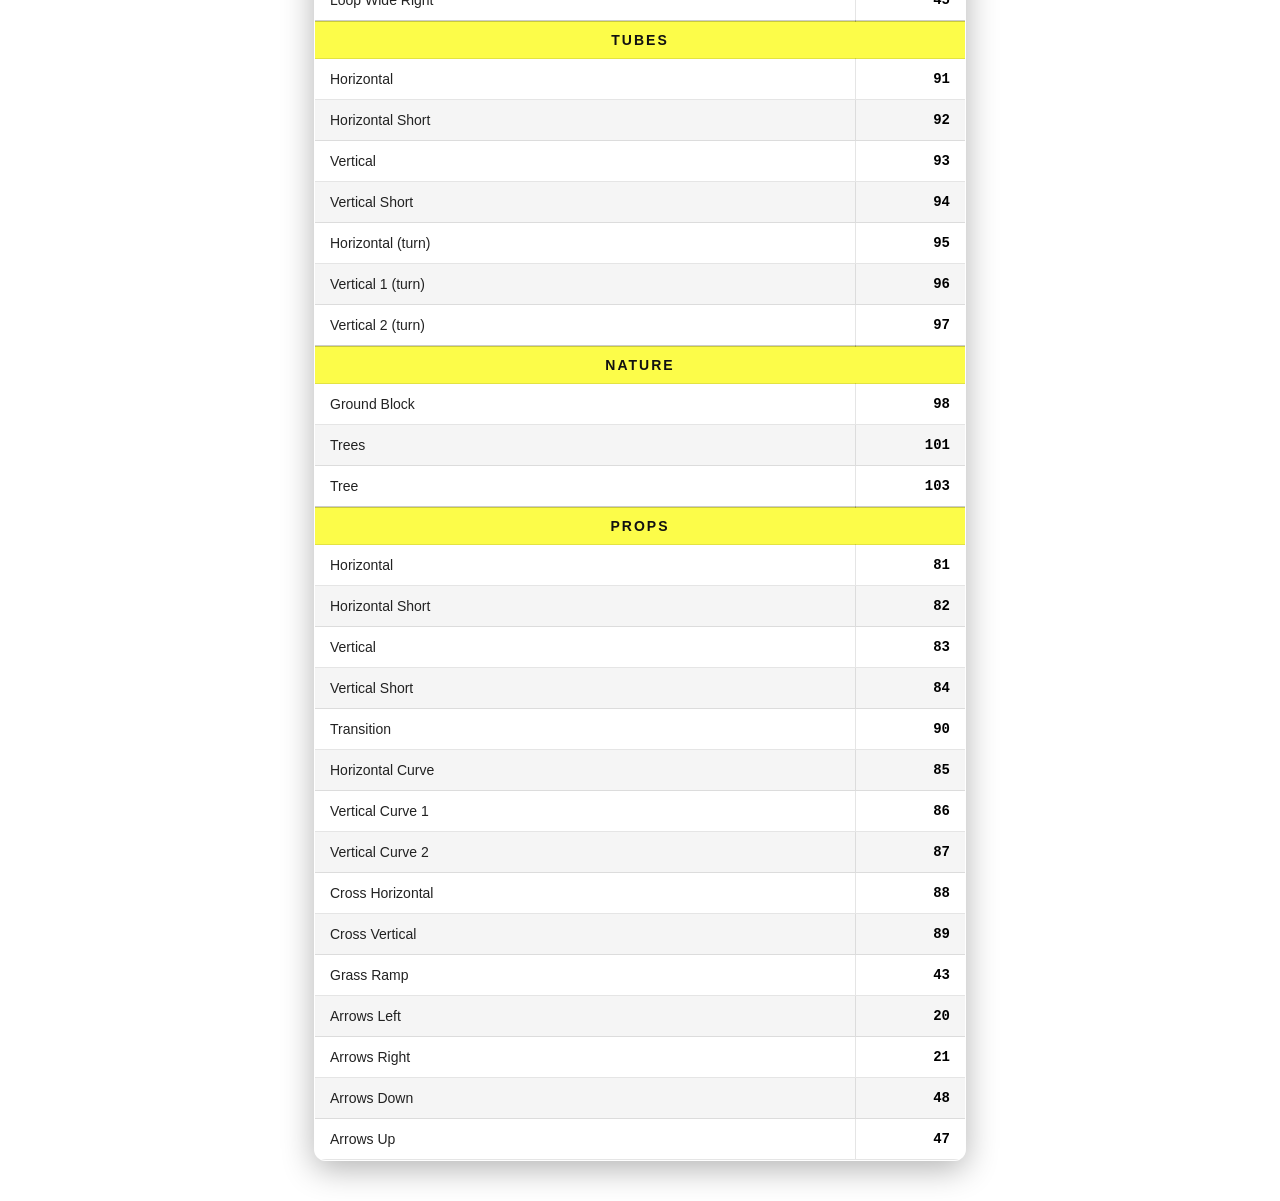
==== commit 51cb0744: "Update index.html Change name of Corner2 to Corner 2" ====
--- a/index.html
+++ b/index.html
@@ -161,7 +161,7 @@
             <tr><td>Middle</td><td class="id-cell">29</td></tr>
             <tr><td>Middle Short</td><td class="id-cell">73</td></tr>
             <tr><td>Corner</td><td class="id-cell">30</td></tr>
-            <tr><td>Corner2</td><td class="id-cell">31</td></tr>
+            <tr><td>Corner 2</td><td class="id-cell">31</td></tr>
             <tr><td>Slope Start Border Left</td><td class="id-cell">33</td></tr>
             <tr><td>Slope Start No Border</td><td class="id-cell">36</td></tr>
             <tr><td>Slope Start Border Right</td><td class="id-cell">39</td></tr>
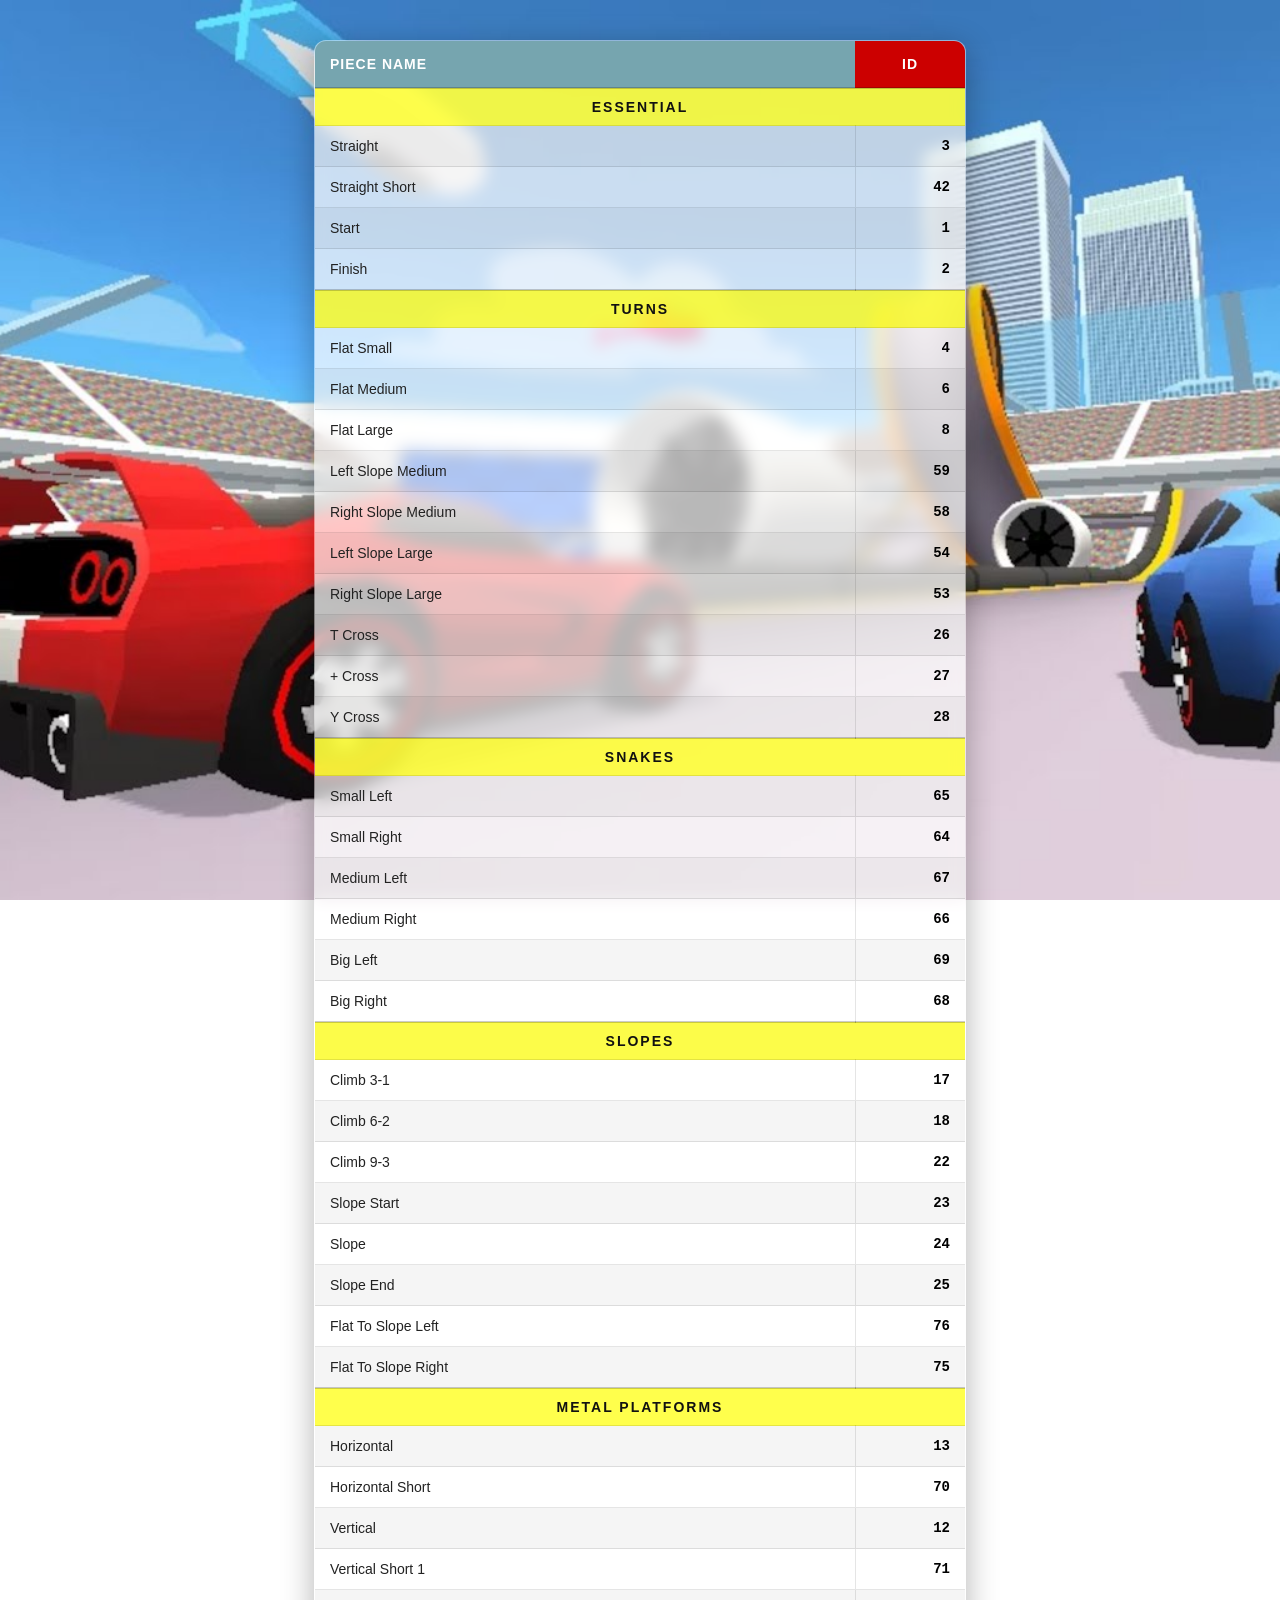
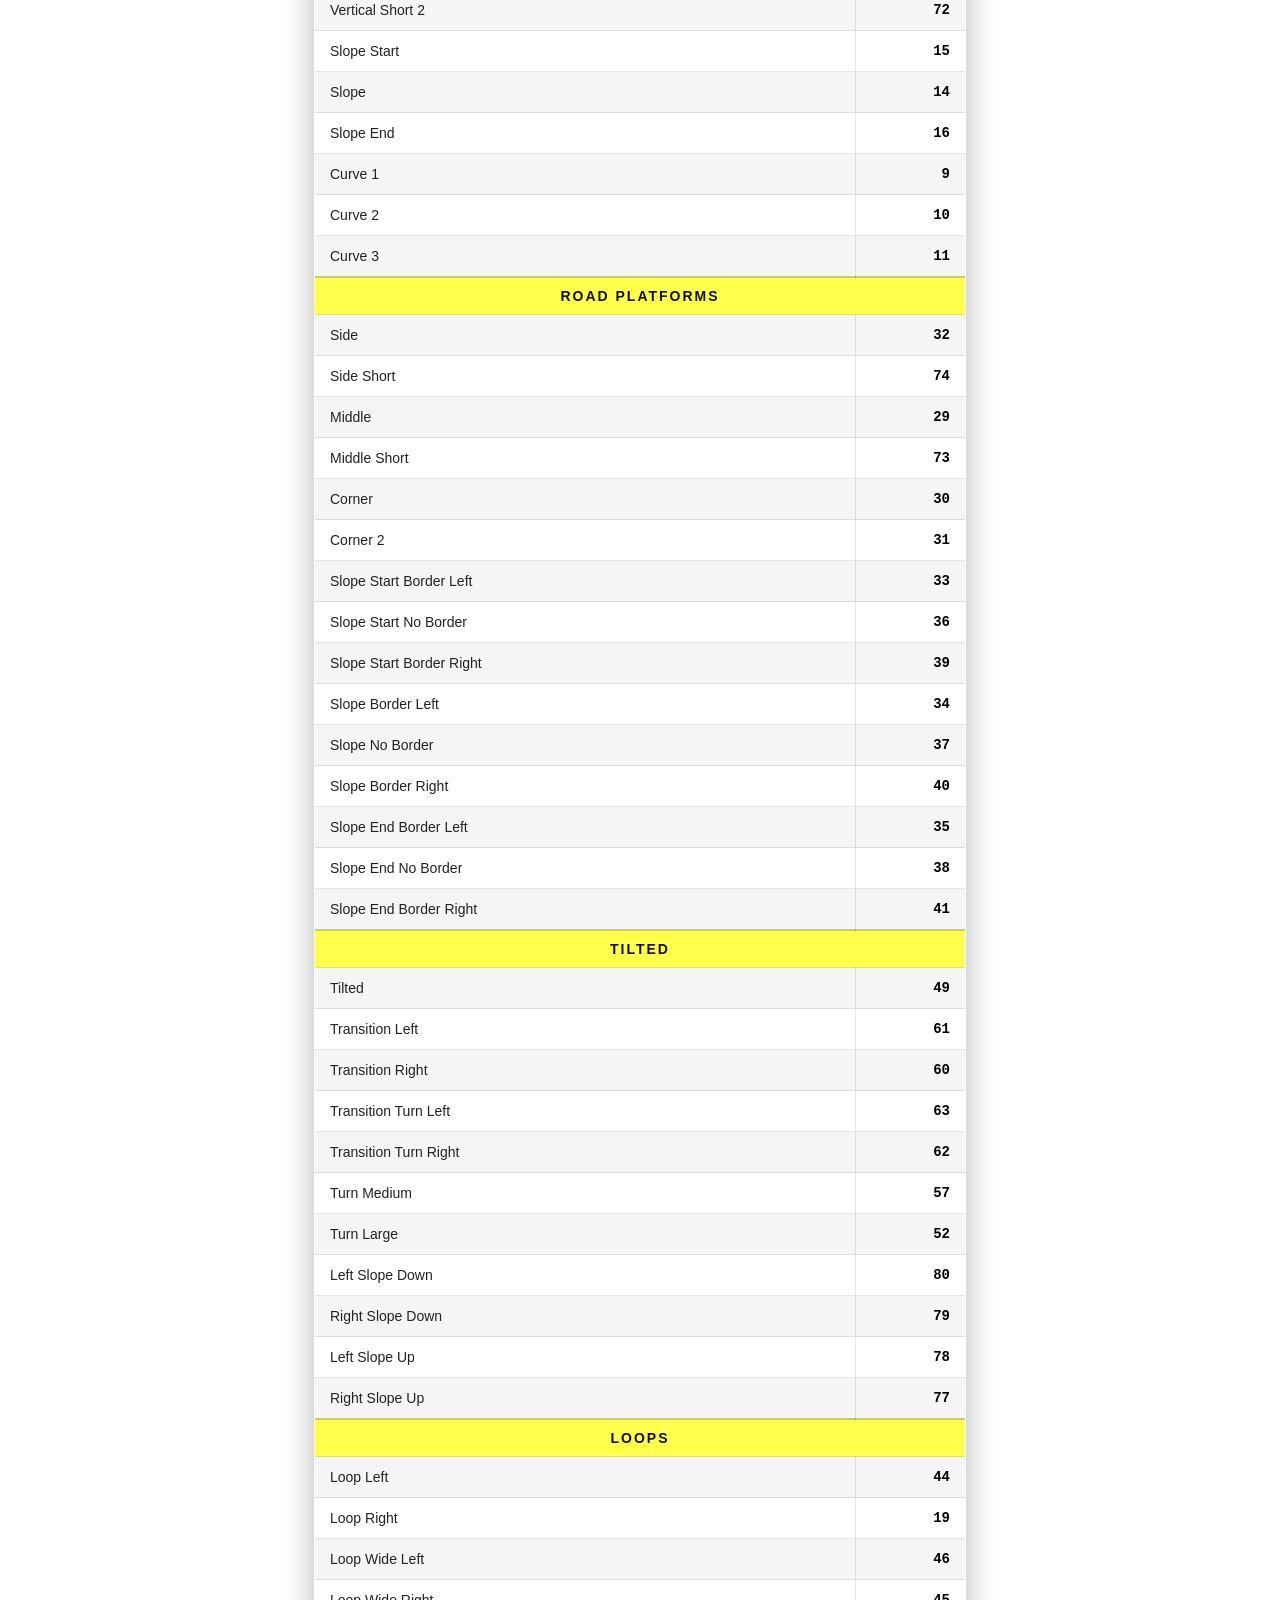
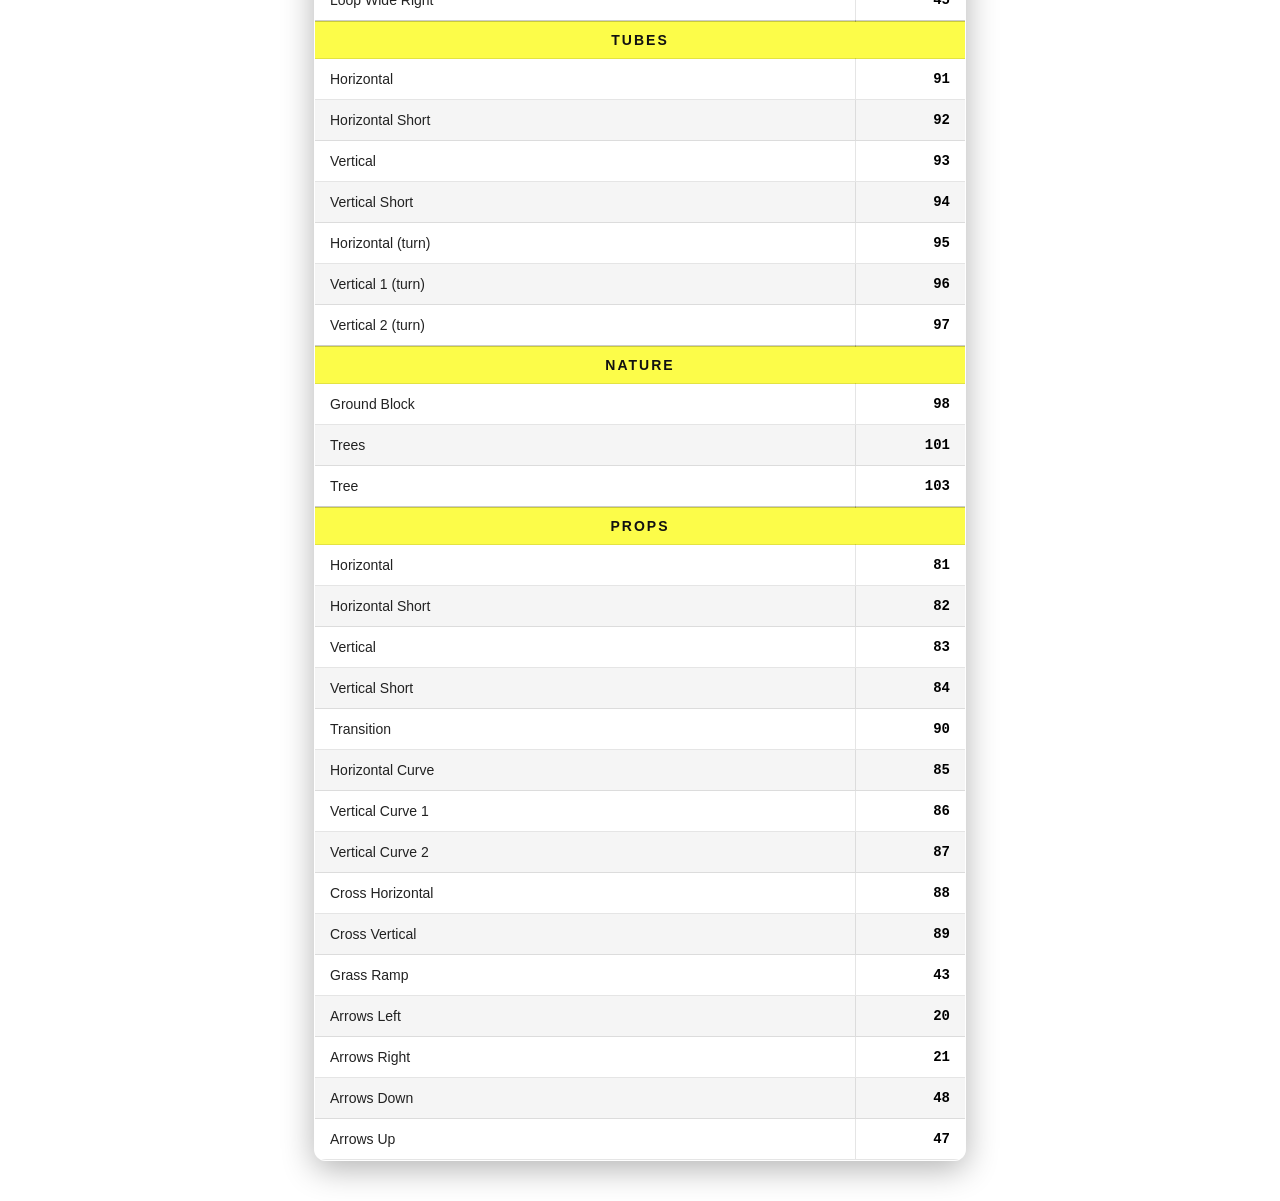
==== commit beddf5c8: "Update index.html" ====
--- a/index.html
+++ b/index.html
@@ -183,7 +183,7 @@
             <tr><td>Left Slope Down</td><td class="id-cell">80</td></tr>
             <tr><td>Right Slope Down</td><td class="id-cell">79</td></tr>
             <tr><td>Left Slope Up</td><td class="id-cell">78</td></tr>
-            <tr><td>Right Slope Up</td><td class="id-cell">7777</td></tr>
+            <tr><td>Right Slope Up</td><td class="id-cell">77</td></tr>
 
             <tr><td colspan="2" class="category-header">LOOPS</td></tr>
             <tr><td>Loop Left</td><td class="id-cell">44</td></tr>
